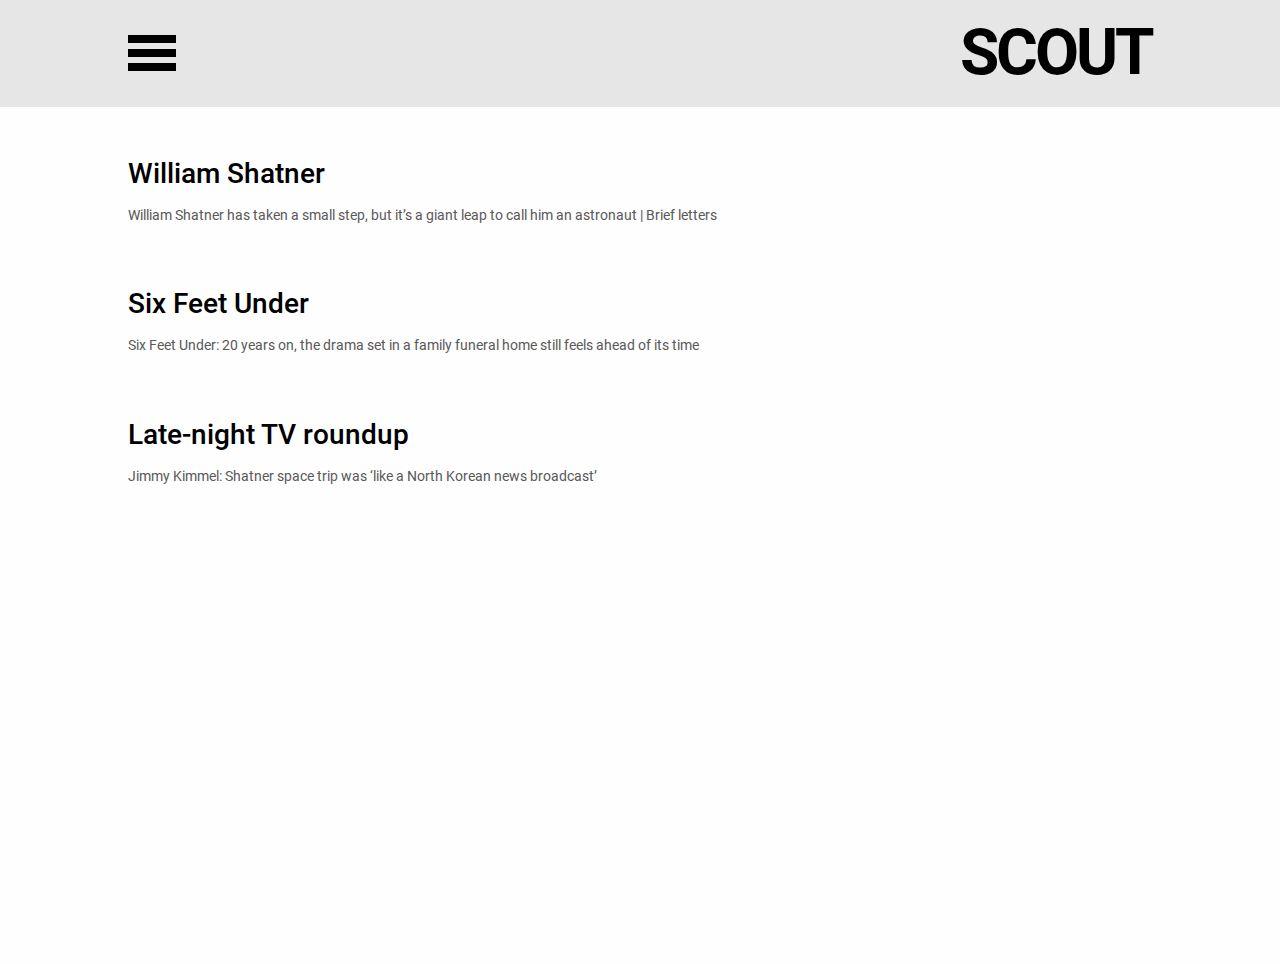
==== index.html @ 060d8a9b "add menu icons" ====
<!DOCTYPE html>
<html lang="en">
<head>
  <meta charset="UTF-8">
  <meta http-equiv="X-UA-Compatible" content="IE=edge">
  <meta name="viewport" content="width=device-width, initial-scale=1.0">
  <title>SCOUT culture blog</title>
  <link rel="stylesheet" href="./app.css">
</head>
<body>
  <!-- <a class="skip-nav" href="#mainContent">Skip to Main Content</a> -->

  <!-- Header -->
  <header class="header">
    <button class="button-icon menu-trigger">
      <span class="screen-reader-only">
        Open the navigation menu
      </span>
      <svg class="button-icon__icon" width="48" height="48" viewBox="0 0 48 48" xmlns="http://www.w3.org/2000/svg" role="presentation"><path d="M48 6H0v8h48V6ZM0 20h48v8H0v-8ZM0 34h48v8H0v-8Z"/></svg>
    </button>
    <h1 class="brand-header">
      <a class="t-brand brand" href="/">SCOUT</a>
    </h1>
    <!-- Menu Nav -->
    <nav class="menu">
      <button class="button-icon menu__close">
        <span class="screen-reader-only">
          Close the navigation menu
        </span>
        <svg class="button-icon__icon" width="48" height="48" viewBox="0 0 48 48" xmlns="http://www.w3.org/2000/svg" role="presentation"><path d="M29.354 23.98 44.677 8.657 39.021 3 23.738 18.282 8.698 3.021 3 8.636 18.081 23.94 3.021 39l5.656 5.657 15.02-15.02 14.781 15 5.698-5.616-14.822-15.04Z"/></svg>
      </button>
      <ul class="menu__items">
        <li class="menu__item">
          <a class="t-link menu__item__link" href="/">Home</a>
        </li>
        <li class="menu__item">
          <a class="t-link menu__item__link" href="/search">Search</a>
        </li>
        <li class="menu__item">
          <a class="t-link menu__item__link" href="/about">About</a>
        </li>
      </ul>
      <div class="share-section">
        <span class="t-body">Share</span>
        <a class="button-icon button-icon--social" href="http://facebook.com">
          <!-- <span class="screen-reader-only">Facebook</span> -->
          FBK
        </a>
        <a class="button-icon button-icon--social" href="http://twitter.com">
          <!-- <span class="screen-reader-only">Twitter</span> -->
          TWT
        </a>
      </div>
    </nav>
    <button class="menu__overlay" aria-hidden="true">
      <span class="screen-reader-only">Close menu</span>
    </button>
  </header>

  <!-- Main Content -->
  <main class="main" id="mainContent">
    <h2 class="t-title lead-title">William Shatner</h2>
    <h3 class="t-body sub-title">William Shatner has taken a small step, but it’s a giant leap to call him an astronaut | Brief letters</h3>
    <h2 class="t-title lead-title">Six Feet Under</h2>
    <h3 class="t-body sub-title">Six Feet Under: 20 years on, the drama set in a family funeral home still feels ahead of its time</h3>
    <h2 class="t-title lead-title">Late-night TV roundup</h2>
    <h3 class="t-body sub-title">Jimmy Kimmel: Shatner space trip was ‘like a North Korean news broadcast’</h3>
  </main>
</body>
</html>
---- app.css ----
/* Typography */
@font-face {
  font-family: 'Roboto';
  font-style: normal;
  font-weight: 400;
  src: url('./assets/fonts/roboto/Roboto-Regular.ttf'),
    url('./assets/fonts/roboto/Roboto-Regular.woff'),
    url('./assets/fonts/roboto/Roboto-Regular.woff2');
}

@font-face {
  font-family: 'Roboto';
  font-style: normal;
  font-weight: 500;
  src: url('./assets/fonts/roboto/Roboto-Medium.ttf'),
    url('./assets/fonts/roboto/Roboto-Medium.woff'),
    url('./assets/fonts/roboto/Roboto-Medium.woff2');
}

@font-face {
  font-family: 'Roboto';
  font-style: normal;
  font-weight: 700;
  src: url('./assets/fonts/roboto/Roboto-Bold.ttf'),
    url('./assets/fonts/roboto/Roboto-Bold.woff'),
    url('./assets/fonts/roboto/Roboto-Bold.woff2');
}

:root {
  /* Colorbook */
  --color-paper-081: #fefefe;
  --color-cement-074: #e6e6e6;
  --color-black: #000;
  --color-charcoal-65: #585858;

  /* Spacing */
  --space-default: 1.6rem;
  --space-double: 3.2rem;
  --space-quad: 6.4rem;
  --space-oct: 12.8rem;

  /* Typography */
  --font-family-sans: 'Roboto', sans-serif;

  /* Font Weights */
  --weight-regular: 400;
  --weight-medium: 500;
  --weight-bold: 700;

  /* Design Elements */

}

/* Reset */
html {
  box-sizing: border-box;
  font-size: 62.5%; /* 1rem = 10px */
}

*, *::before, *::after {
  box-sizing: inherit;
}

html, body {
  height: 100%;
}

body {
  margin: 0;
  font-family: var(--font-family-sans);
  font-size: 1.6rem;
  background-color: var(--color-paper-081);
}

a {
  text-decoration: none;
}

/* Type Specs */
.t-brand {
  font-family: var(--font-family-sans);
  font-size: 6.4rem;
  font-weight: var(--weight-bold);
  line-height: 1;
}

.t-title {
  font-family: var(--font-family-sans);
  font-size: 2.8rem;
  font-weight: var(--weight-medium);
  line-height: 1;
}

.t-link {
  font-family: var(--font-family-sans);
  font-size: 2.2rem;
  font-weight: var(--weight-regular);
  line-height: 1;
}

.t-body {
  font-family: var(--font-family-sans);
  font-size: 1.4rem;
  font-weight: var(--weight-regular);
  line-height: 1.6;
}

/* Screen Reader Only */
.screen-reader-only {
  padding: 0;
  width: 1px;
  height: 1px;
  position: absolute;
  clip: rect(1px, 1px, 1px, 1px);
  clip-path: inset(0px 0px 99.9% 99.9%);
  overflow: hidden;
  border: 0;
}

/* Skip Nav */
.skip-nav {
  
}

/* Buttons */
.button-icon {
  padding: 0;
  min-width: 4.8rem;
  min-height: 4.8rem;
  display: flex;
  align-items: center;
  justify-content: center;
  color: var(--color-black);
  background-color: transparent;
  border: none;
}
.button-icon:hover {
  color: var(--color-charcoal-65);
  cursor: pointer;
}
.button-icon:hover .button-icon__icon {
  fill: var(--color-charcoal-65);
}

.button-icon__icon {
  fill: var(--color-black);
}

/* Header */
.header {
  display: flex;
  position: fixed;
  top: 0;
  right: 0;
  left: 0;
  flex-direction: row;
  align-items: center;
  justify-content: space-between;
  min-height: 1.12rem;
  background-color: var(--color-cement-074);
}
@media (max-width: 600.7px) {
  .header {
    padding-right: var(--space-double);
    padding-left: var(--space-double);
  }
}
@media (min-width: 600.8px) and (max-width: 728.7px) {
  .header {
    padding-right: var(--space-quad);
    padding-left: var(--space-quad);
  }
}
@media (min-width: 728.8px) and (max-width: 860.7px) {
  .header {
    padding-right: calc(var(--space-quad) + var(--space-double));
    padding-left: calc(var(--space-quad) + var(--space-double));
  }
}
@media (min-width: 860.8px) {
  .header {
    padding-right: var(--space-oct);
    padding-left: var(--space-oct);
  }
}

.menu-trigger {

}

/* Brand */
.brand-header {
  letter-spacing: -0.3rem;
}

.brand,
.brand:visited {
  color: var(--color-black);
}

/* Menu */
.menu:not(.menu--is-open) {
  display: none;
}
.menu--is-open {
  padding-top: var(--space-double);
  padding-bottom: var(--space-quad);
  display: block;
  position: fixed;
  z-index: 1;
  width: 100%;
  height: auto;  
  top: 0;
  left: 0;
  background-color: var(--color-paper-081);
  box-shadow: 0 0.4rem 4rem 0 rgba(108, 108, 108, 0.8);
}
@media (max-width: 600.7px) {
  .menu--is-open {
    padding-left: var(--space-double);
  }
}
@media (min-width: 600.8px) and (max-width: 728.7px) {
  .menu--is-open {
    padding-left: var(--space-quad);
  }
}
@media (min-width: 728.8px) and (max-width: 860.7px) {
  .menu--is-open {
    padding-left: calc(var(--space-quad) + var(--space-double));
  }
}
@media (min-width: 860.8px) {
  .menu--is-open {
    padding-left: var(--space-oct);
  }
}

.menu__items {
  margin-top: var(--space-double);
  margin-bottom: var(--space-quad);
  padding: 0;
  list-style: none;
}

.menu__item:not(:last-of-type) {
  margin-bottom: var(--space-double);
}

.menu__item__link,
.menu__item__link:visited {
  color: var(--color-black);
}

.menu__close {

}

.menu__overlay:not(.menu__overlay--is-shown) {
  display: none;
}
.menu__overlay--is-shown {
  padding: 0;
  display: block;
  width: 100%;
  height: 100%;
  position: fixed;
  /* z-index: 2; */
  top: 0;
  right: 0;
  bottom: 0;
  left: 0;
  background-color: var(--color-charcoal-65);
  opacity: 0.6;
  border: none;
}

/* Share Section */
.share-section {
  display: flex;
  flex-direction: row;
  align-items: center;
}

.button-icon--social:first-of-type {
  margin-left: var(--space-double);
}
.button-icon--social:nth-of-type(2) {
  margin-left: var(--space-default);
}

/* Main Content */
.main {
  margin-top: var(--space-quad);
  margin-bottom: var(--space-quad);
  padding-top: var(--space-double);
}
@media (max-width: 600.7px) {
  .main {
    padding-right: var(--space-double);
    padding-left: var(--space-double);
  }
}
@media (min-width: 600.8px) and (max-width: 728.7px){
  .main {
    padding-right: var(--space-quad);
    padding-left: var(--space-quad);
  }
}
@media (min-width: 728.8px) and (max-width: 860.7px) {
  .main {
    padding-right: calc(var(--space-quad) + var(--space-double));
    padding-left: calc(var(--space-quad) + var(--space-double));
  }
}
@media (min-width: 860.8px) {
  .main {
    padding-right: var(--space-oct);
    padding-left: var(--space-oct);
  }
}
/* start desktop styles at min-width 1025 */

.lead-title {
  margin-top: var(--space-quad);
  margin-bottom: var(--space-default);
}

.sub-title {
  margin: 0;
  color: var(--color-charcoal-65);
}
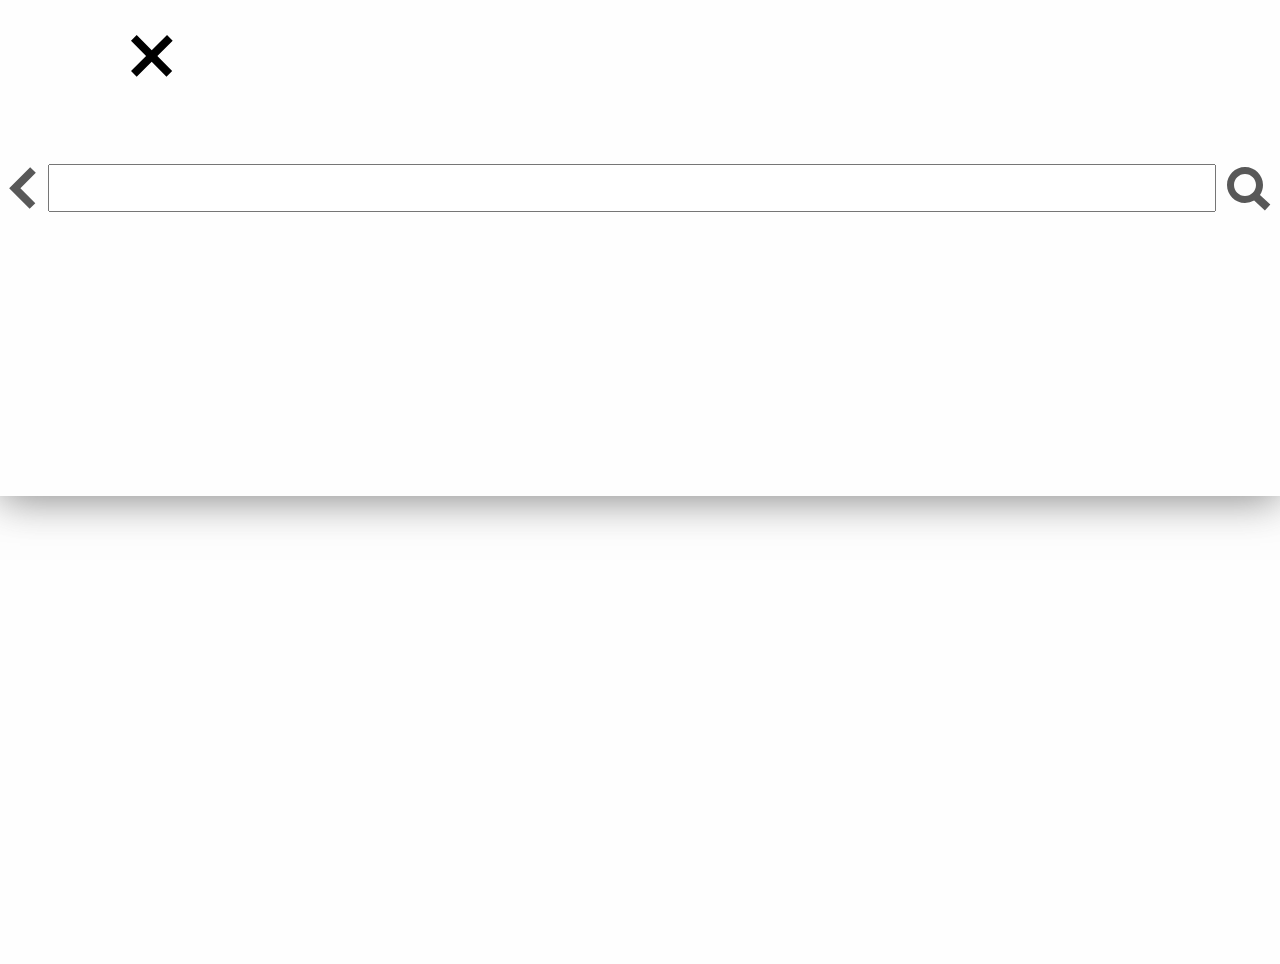
==== commit f504c4e3: "add search form structure and basic styles" ====
--- a/index.html
+++ b/index.html
@@ -12,42 +12,67 @@
 
   <!-- Header -->
   <header class="header">
-    <button class="button-icon menu-trigger">
+    <button class="button">
       <span class="screen-reader-only">
         Open the navigation menu
       </span>
-      <svg class="button-icon__icon" width="48" height="48" viewBox="0 0 48 48" xmlns="http://www.w3.org/2000/svg" role="presentation"><path d="M48 6H0v8h48V6ZM0 20h48v8H0v-8ZM0 34h48v8H0v-8Z"/></svg>
+      <svg class="button__icon" width="48" height="48" viewBox="0 0 48 48" xmlns="http://www.w3.org/2000/svg" role="presentation"><path d="M48 6H0v8h48V6ZM0 20h48v8H0v-8ZM0 34h48v8H0v-8Z"/></svg>
     </button>
     <h1 class="brand-header">
       <a class="t-brand brand" href="/">SCOUT</a>
     </h1>
     <!-- Menu Nav -->
-    <nav class="menu">
-      <button class="button-icon menu__close">
+    <nav class="menu menu--is-open">
+      <button class="button menu__close">
         <span class="screen-reader-only">
           Close the navigation menu
         </span>
-        <svg class="button-icon__icon" width="48" height="48" viewBox="0 0 48 48" xmlns="http://www.w3.org/2000/svg" role="presentation"><path d="M29.354 23.98 44.677 8.657 39.021 3 23.738 18.282 8.698 3.021 3 8.636 18.081 23.94 3.021 39l5.656 5.657 15.02-15.02 14.781 15 5.698-5.616-14.822-15.04Z"/></svg>
+        <svg class="button__icon" width="48" height="48" viewBox="0 0 48 48" xmlns="http://www.w3.org/2000/svg" role="presentation"><path d="M29.354 23.98 44.677 8.657 39.021 3 23.738 18.282 8.698 3.021 3 8.636 18.081 23.94 3.021 39l5.656 5.657 15.02-15.02 14.781 15 5.698-5.616-14.822-15.04Z"/></svg>
       </button>
       <ul class="menu__items">
         <li class="menu__item">
-          <a class="t-link menu__item__link" href="/">Home</a>
+          <a class="t-link menu__item__link button" href="/">Home</a>
         </li>
         <li class="menu__item">
-          <a class="t-link menu__item__link" href="/search">Search</a>
+          <button class="t-link menu__item__button button">
+            <span class="screen-reader-only">Open the </span>
+            Search
+            <span class="screen-reader-only"> panel</span>
+          </button>
+          <!-- Search Panel -->
+          <div class="menu__item__search menu__item__search--is-open">
+            <form class="search" action="">
+              <label class="screen-reader-only" for="globalSearch">
+                Search the Scout website
+              </label>
+              <input class="t-body search__input" type="search" id="globalSearch">
+              <button class="button search__submit" type="submit">
+                <span class="screen-reader-only">
+                  Search
+                </span>
+                <svg class="button__icon" width="48" height="48" viewBox="0 0 48 48" xmlns="http://www.w3.org/2000/svg" role="presentation"><path fill-rule="evenodd" clip-rule="evenodd" d="M30.143 36.508A17.917 17.917 0 0 1 21 39c-9.941 0-18-8.059-18-18S11.059 3 21 3s18 8.059 18 18c0 3.7-1.116 7.139-3.03 9.998l10.343 9.5L40.9 46.39l-10.758-9.882ZM32 21c0 6.075-4.925 11-11 11s-11-4.925-11-11 4.925-11 11-11 11 4.925 11 11Z"/></svg>
+              </button>
+              <button class="button search__close" type="button">
+                <span class="screen-reader-only">
+                  Go back to the menu
+                </span>
+                <svg class="button__icon" width="48" height="48" viewBox="0 0 48 48" xmlns="http://www.w3.org/2000/svg" role="presentation"><path d="M20.404 24.253 35.828 8.828l-5.656-5.656-21 21 .077.076-.079.079 20.478 20.5 5.66-5.654-14.904-14.92Z"/></svg>
+              </button>
+            </form>
+          </div>
         </li>
         <li class="menu__item">
-          <a class="t-link menu__item__link" href="/about">About</a>
+          <a class="t-link menu__item__link button" href="/about">About</a>
         </li>
       </ul>
       <div class="share-section">
-        <span class="t-body">Share</span>
-        <a class="button-icon button-icon--social" href="http://facebook.com">
-          <!-- <span class="screen-reader-only">Facebook</span> -->
+        <span class="t-body-large share-section__cta">Share</span>
+        <a class="button button--social" href="http://facebook.com">
+          <span class="screen-reader-only"> on Facebook</span>
           FBK
         </a>
-        <a class="button-icon button-icon--social" href="http://twitter.com">
-          <!-- <span class="screen-reader-only">Twitter</span> -->
+        <a class="button button--social" href="http://twitter.com">
+          <span class="screen-reader-only"> on Twitter</span>
           TWT
         </a>
       </div>
--- a/app.css
+++ b/app.css
@@ -31,7 +31,9 @@
   --color-paper-081: #fefefe;
   --color-cement-074: #e6e6e6;
   --color-black: #000;
+  --color-charcoal-89: #8e8e8e;
   --color-charcoal-65: #585858;
+  --color-charcoal-44: #4c4c4c;
 
   /* Spacing */
   --space-default: 1.6rem;
@@ -93,7 +95,7 @@
 
 .t-link {
   font-family: var(--font-family-sans);
-  font-size: 2.2rem;
+  font-size: 2.8rem;
   font-weight: var(--weight-regular);
   line-height: 1;
 }
@@ -101,6 +103,13 @@
 .t-body {
   font-family: var(--font-family-sans);
   font-size: 1.4rem;
+  font-weight: var(--weight-regular);
+  line-height: 1.6;
+}
+
+.t-body-large {
+  font-family: var(--font-family-sans);
+  font-size: 1.8rem;
   font-weight: var(--weight-regular);
   line-height: 1.6;
 }
@@ -123,7 +132,7 @@
 }
 
 /* Buttons */
-.button-icon {
+.button {
   padding: 0;
   min-width: 4.8rem;
   min-height: 4.8rem;
@@ -134,15 +143,15 @@
   background-color: transparent;
   border: none;
 }
-.button-icon:hover {
+.button:hover {
   color: var(--color-charcoal-65);
   cursor: pointer;
 }
-.button-icon:hover .button-icon__icon {
+.button:hover .button__icon {
   fill: var(--color-charcoal-65);
 }
 
-.button-icon__icon {
+.button__icon {
   fill: var(--color-black);
 }
 
@@ -184,10 +193,6 @@
   }
 }
 
-.menu-trigger {
-
-}
-
 /* Brand */
 .brand-header {
   letter-spacing: -0.3rem;
@@ -237,6 +242,9 @@
 }
 
 .menu__items {
+  display: flex;
+  flex-direction: column;
+  align-items: flex-start;
   margin-top: var(--space-double);
   margin-bottom: var(--space-quad);
   padding: 0;
@@ -251,9 +259,13 @@
 .menu__item__link:visited {
   color: var(--color-black);
 }
-
-.menu__close {
-
+.menu__item__link:hover {
+  color: var(--color-charcoal-65);
+}
+
+.menu__close,
+.menu__item__button {
+  cursor: pointer;
 }
 
 .menu__overlay:not(.menu__overlay--is-shown) {
@@ -265,7 +277,6 @@
   width: 100%;
   height: 100%;
   position: fixed;
-  /* z-index: 2; */
   top: 0;
   right: 0;
   bottom: 0;
@@ -275,6 +286,51 @@
   border: none;
 }
 
+/* Search */
+.menu__item__search:not(.menu__item__search--is-open) {
+  display: none;
+}
+.menu__item__search--is-open {
+  display: block;
+  width: 100%;
+  height: 38rem;
+  position: fixed;
+  top: 10rem;
+  left: 0;
+  background-color: var(--color-paper-081);
+}
+
+.search {
+  margin-top: var(--space-quad);
+  display: grid;
+  grid-template-columns: 4.8rem 1fr 6.4rem;
+  grid-template-areas: "close input submit";
+}
+
+.search__input {
+  grid-area: input;
+}
+
+.search__submit {
+  grid-area: submit;
+}
+.search__submit .button__icon {
+  fill: var(--color-charcoal-65);
+}
+.search__submit .button__icon:hover {
+  fill: var(--color-charcoal-89);
+}
+
+.search__close {
+  grid-area: close;
+}
+.search__close .button__icon {
+  fill: var(--color-charcoal-65);
+}
+.search__close .button__icon:hover {
+  fill: var(--color-charcoal-89);
+}
+
 /* Share Section */
 .share-section {
   display: flex;
@@ -282,10 +338,14 @@
   align-items: center;
 }
 
-.button-icon--social:first-of-type {
+.share-section__cta {
+  color: var(--color-charcoal-65);
+}
+
+.button--social:first-of-type {
   margin-left: var(--space-double);
 }
-.button-icon--social:nth-of-type(2) {
+.button--social:nth-of-type(2) {
   margin-left: var(--space-default);
 }
 
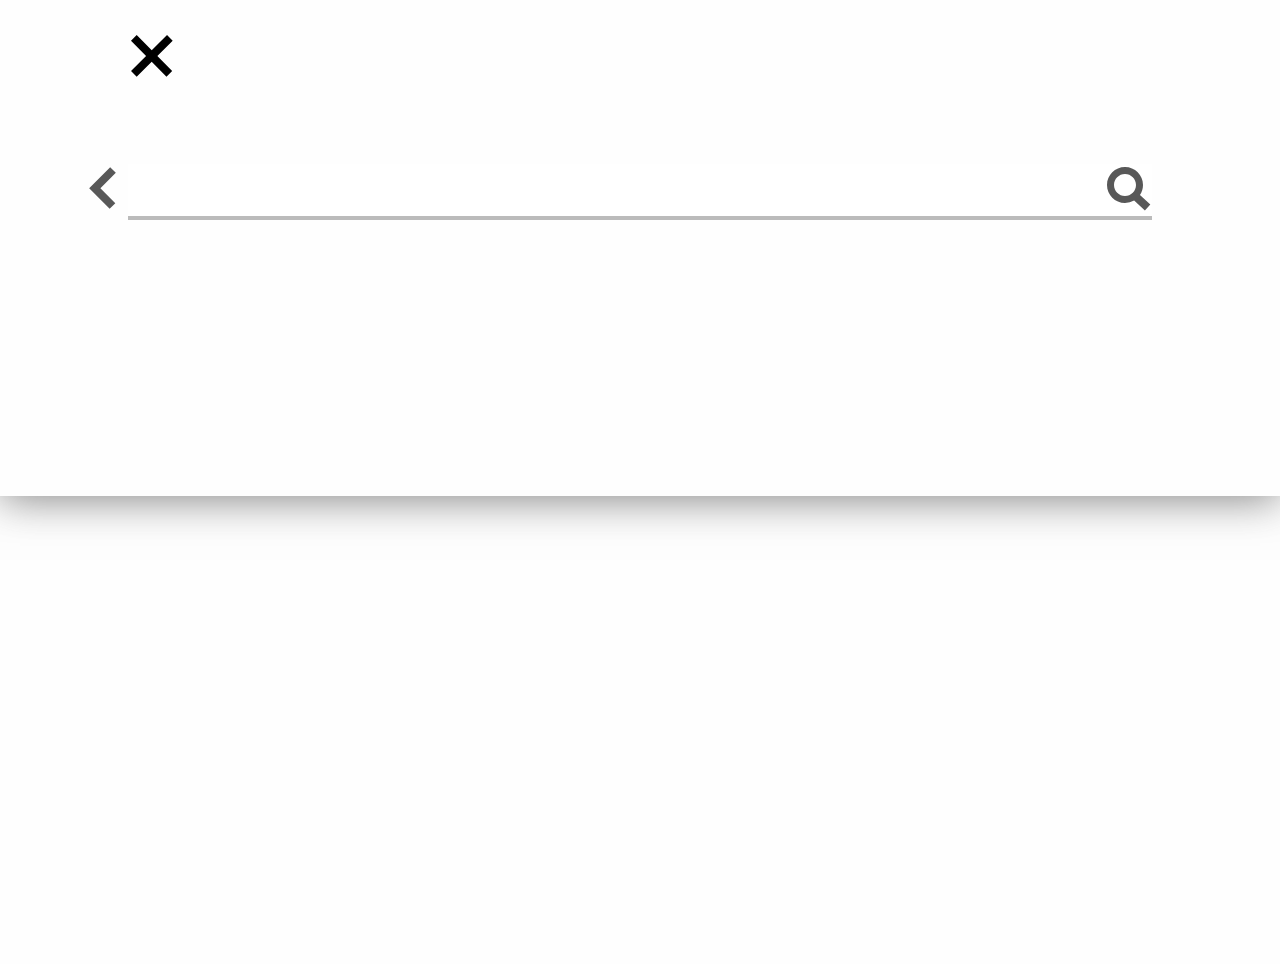
==== commit 23c8eb63: "add mobile search styles" ====
--- a/index.html
+++ b/index.html
@@ -78,7 +78,7 @@
       </div>
     </nav>
     <button class="menu__overlay" aria-hidden="true">
-      <span class="screen-reader-only">Close menu</span>
+      <span class="screen-reader-only">Close the menu</span>
     </button>
   </header>
 
--- a/app.css
+++ b/app.css
@@ -31,11 +31,12 @@
   --color-paper-081: #fefefe;
   --color-cement-074: #e6e6e6;
   --color-black: #000;
-  --color-charcoal-89: #8e8e8e;
+  --color-charcoal-89: #bbb;
   --color-charcoal-65: #585858;
   --color-charcoal-44: #4c4c4c;
 
   /* Spacing */
+  --space-half: 0.8rem;
   --space-default: 1.6rem;
   --space-double: 3.2rem;
   --space-quad: 6.4rem;
@@ -50,7 +51,7 @@
   --weight-bold: 700;
 
   /* Design Elements */
-
+  --transition: 100ms ease-in-out;
 }
 
 /* Reset */
@@ -142,6 +143,8 @@
   color: var(--color-black);
   background-color: transparent;
   border: none;
+  outline: 0.4rem solid transparent;
+  outline-offset: -0.2rem;
 }
 .button:hover {
   color: var(--color-charcoal-65);
@@ -149,6 +152,9 @@
 }
 .button:hover .button__icon {
   fill: var(--color-charcoal-65);
+}
+.button:focus {
+  outline-color: var(--color-charcoal-44);
 }
 
 .button__icon {
@@ -303,32 +309,83 @@
 .search {
   margin-top: var(--space-quad);
   display: grid;
-  grid-template-columns: 4.8rem 1fr 6.4rem;
-  grid-template-areas: "close input submit";
+  grid-template-rows: auto;
+  grid-template-columns: 4.8rem  1fr 4.8rem;
+}
+@media (max-width: 344.8px) {
+  .search {
+    margin-right: var(--space-default);
+  }
+}
+@media (min-width: 344.9px) and (max-width: 600.7px) {
+  .search {
+    margin-right: var(--space-double);
+  }
+}
+@media (max-width: 600.7px) {
+  .search {
+    margin-left: 0.4rem;
+  }
+}
+@media (min-width: 600.8px) and (max-width: 728.7px) {
+  .search {
+    margin-right: var(--space-quad);
+    margin-left: var(--space-double);
+  }
+}
+@media (min-width: 728.8px) and (max-width: 860.7px) {
+  .search {
+    margin-right: calc(var(--space-quad) + var(--space-double));
+    margin-left: var(--space-quad);
+  }
+}
+@media (min-width: 860.8px) {
+  .search {
+    margin-right: var(--space-oct);
+    margin-left: calc(var(--space-quad) + var(--space-default));
+  }
 }
 
 .search__input {
-  grid-area: input;
+  padding-right: calc(var(--space-quad) - var(--space-half));
+  padding-left: var(--space-half);
+  grid-row: 1 / 2;
+  grid-column: 2 / -1;
+  border: none;
+  border-bottom: 0.4rem solid var(--color-charcoal-89);
+  transition: var(--transition) border-bottom-color;
+}
+.search__input:focus {
+  outline: none;
+  border-bottom-color: var(--color-black);
+  border-width: 0.6rem;
+  transform: translateY(0.1rem);
 }
 
 .search__submit {
-  grid-area: submit;
+  margin-bottom: var(--space-half);
+  grid-row: 1 / 2;
+  grid-column: 3 / -1;
+  z-index: 1;
 }
 .search__submit .button__icon {
   fill: var(--color-charcoal-65);
 }
 .search__submit .button__icon:hover {
-  fill: var(--color-charcoal-89);
+  fill: var(--color-black);
 }
 
 .search__close {
-  grid-area: close;
-}
+  margin-bottom: var(--space-half);
+  grid-column-start: 1;
+  grid-column-end: 2;
+}
+
 .search__close .button__icon {
   fill: var(--color-charcoal-65);
 }
 .search__close .button__icon:hover {
-  fill: var(--color-charcoal-89);
+  fill: var(--color-black);
 }
 
 /* Share Section */
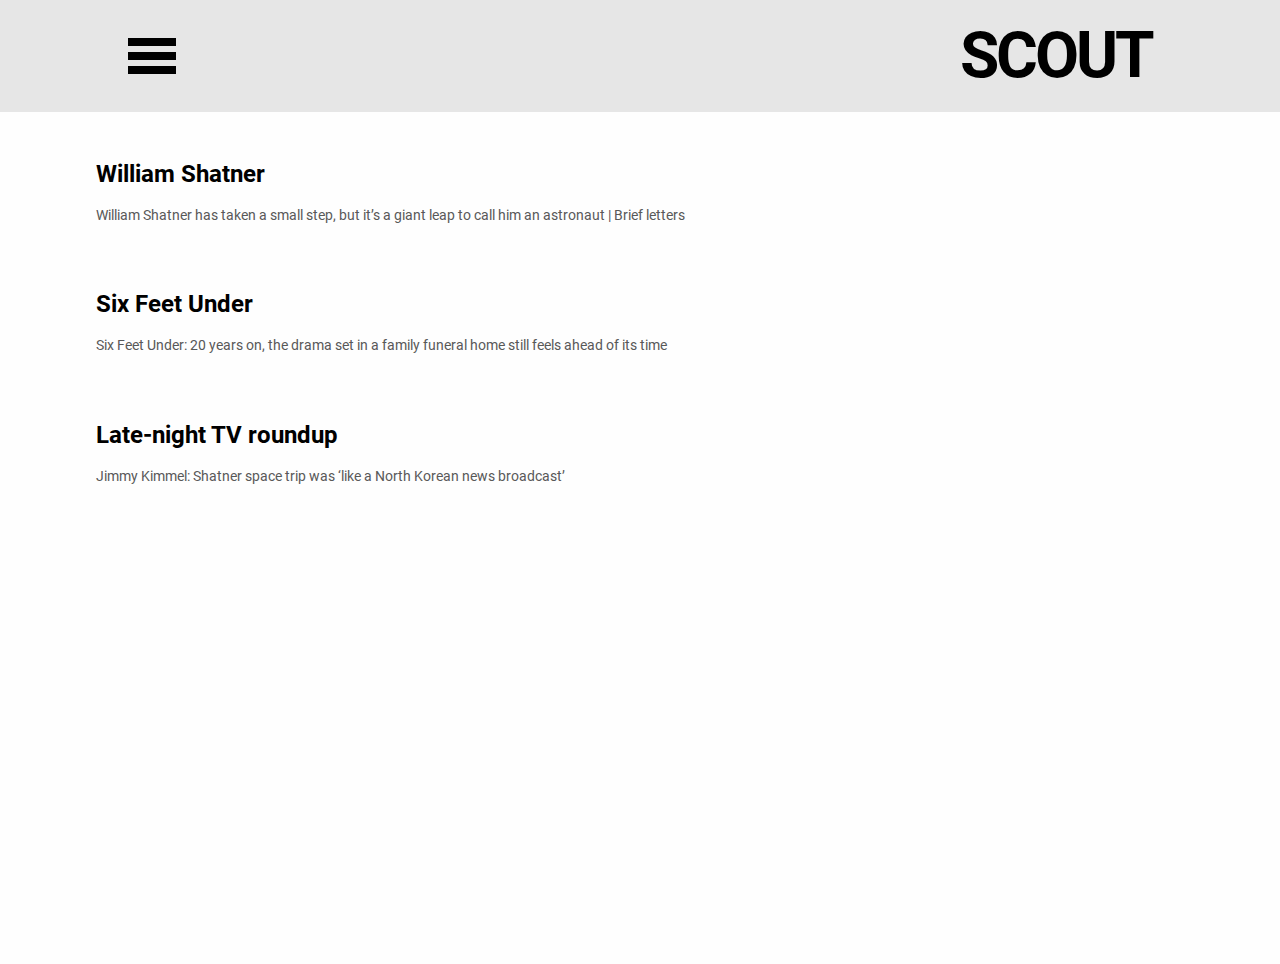
==== commit f09f07c2: "add article structure and mobile article styles" ====
--- a/index.html
+++ b/index.html
@@ -18,11 +18,10 @@
       </span>
       <svg class="button__icon" width="48" height="48" viewBox="0 0 48 48" xmlns="http://www.w3.org/2000/svg" role="presentation"><path d="M48 6H0v8h48V6ZM0 20h48v8H0v-8ZM0 34h48v8H0v-8Z"/></svg>
     </button>
-    <h1 class="brand-header">
-      <a class="t-brand brand" href="/">SCOUT</a>
-    </h1>
+    <a class="t-brand brand" href="/">SCOUT</a>
+    <h1 class="screen-reader-only">A list of new headlines</h1>
     <!-- Menu Nav -->
-    <nav class="menu menu--is-open">
+    <nav class="menu">
       <button class="button menu__close">
         <span class="screen-reader-only">
           Close the navigation menu
@@ -40,12 +39,12 @@
             <span class="screen-reader-only"> panel</span>
           </button>
           <!-- Search Panel -->
-          <div class="menu__item__search menu__item__search--is-open">
+          <div class="menu__item__search">
             <form class="search" action="">
               <label class="screen-reader-only" for="globalSearch">
                 Search the Scout website
               </label>
-              <input class="t-body search__input" type="search" id="globalSearch">
+              <input class="t-body-large search__input" type="search" id="globalSearch">
               <button class="button search__submit" type="submit">
                 <span class="screen-reader-only">
                   Search
@@ -84,11 +83,11 @@
 
   <!-- Main Content -->
   <main class="main" id="mainContent">
-    <h2 class="t-title lead-title">William Shatner</h2>
+    <h2 class="t-title-large lead-title">William Shatner</h2>
     <h3 class="t-body sub-title">William Shatner has taken a small step, but it’s a giant leap to call him an astronaut | Brief letters</h3>
-    <h2 class="t-title lead-title">Six Feet Under</h2>
+    <h2 class="t-title-large lead-title">Six Feet Under</h2>
     <h3 class="t-body sub-title">Six Feet Under: 20 years on, the drama set in a family funeral home still feels ahead of its time</h3>
-    <h2 class="t-title lead-title">Late-night TV roundup</h2>
+    <h2 class="t-title-large lead-title">Late-night TV roundup</h2>
     <h3 class="t-body sub-title">Jimmy Kimmel: Shatner space trip was ‘like a North Korean news broadcast’</h3>
   </main>
 </body>
--- a/app.css
+++ b/app.css
@@ -85,13 +85,34 @@
   font-size: 6.4rem;
   font-weight: var(--weight-bold);
   line-height: 1;
+  letter-spacing: -0.3rem;
 }
 
 .t-title {
   font-family: var(--font-family-sans);
-  font-size: 2.8rem;
   font-weight: var(--weight-medium);
-  line-height: 1;
+  line-height: 1.1;
+  letter-spacing: -0.15rem;
+}
+@media (max-width: 378.3px) {
+  .t-title {
+    font-size: 3.2rem;
+  }
+}
+@media (min-width: 378.4px) and (max-width: 458.4px) {
+  .t-title {
+    font-size: 3.6rem;
+  }
+}
+@media (min-width: 458.5px) and (max-width: 628.8px) {
+  .t-title {
+    font-size: 4.2rem;
+  }
+}
+@media (min-width: 628.9px) {
+  .t-title {
+    font-size: 4.6rem;
+  }
 }
 
 .t-link {
@@ -174,25 +195,25 @@
   min-height: 1.12rem;
   background-color: var(--color-cement-074);
 }
-@media (max-width: 600.7px) {
+@media (max-width: 580.8px) {
   .header {
     padding-right: var(--space-double);
     padding-left: var(--space-double);
   }
 }
-@media (min-width: 600.8px) and (max-width: 728.7px) {
+@media (min-width: 580.9px) and (max-width: 704.8px) {
   .header {
     padding-right: var(--space-quad);
     padding-left: var(--space-quad);
   }
 }
-@media (min-width: 728.8px) and (max-width: 860.7px) {
+@media (min-width: 704.9px) and (max-width: 900.7px) {
   .header {
     padding-right: calc(var(--space-quad) + var(--space-double));
     padding-left: calc(var(--space-quad) + var(--space-double));
   }
 }
-@media (min-width: 860.8px) {
+@media (min-width: 900.8px) {
   .header {
     padding-right: var(--space-oct);
     padding-left: var(--space-oct);
@@ -200,8 +221,9 @@
 }
 
 /* Brand */
-.brand-header {
-  letter-spacing: -0.3rem;
+.brand {
+  margin-top: calc(var(--space-default) + var(--space-half));
+  margin-bottom: calc(var(--space-default) + var(--space-half));
 }
 
 .brand,
@@ -307,10 +329,10 @@
 }
 
 .search {
-  margin-top: var(--space-quad);
+  margin-top: calc(var(--space-quad) + var(--space-default));
   display: grid;
   grid-template-rows: auto;
-  grid-template-columns: 4.8rem  1fr 4.8rem;
+  grid-template-columns: 4.8rem 1fr 4.8rem;
 }
 @media (max-width: 344.8px) {
   .search {
@@ -347,10 +369,11 @@
 }
 
 .search__input {
-  padding-right: calc(var(--space-quad) - var(--space-half));
+  padding-right: var(--space-quad);
   padding-left: var(--space-half);
   grid-row: 1 / 2;
   grid-column: 2 / -1;
+  min-width: 0;
   border: none;
   border-bottom: 0.4rem solid var(--color-charcoal-89);
   transition: var(--transition) border-bottom-color;
@@ -412,32 +435,27 @@
   margin-bottom: var(--space-quad);
   padding-top: var(--space-double);
 }
-@media (max-width: 600.7px) {
+@media (max-width: 580.8px) {
   .main {
     padding-right: var(--space-double);
     padding-left: var(--space-double);
   }
 }
-@media (min-width: 600.8px) and (max-width: 728.7px){
+@media (min-width: 580.9px) and (max-width: 704.8px){
   .main {
     padding-right: var(--space-quad);
     padding-left: var(--space-quad);
   }
 }
-@media (min-width: 728.8px) and (max-width: 860.7px) {
+@media (min-width: 704.9px) {
   .main {
     padding-right: calc(var(--space-quad) + var(--space-double));
     padding-left: calc(var(--space-quad) + var(--space-double));
   }
 }
-@media (min-width: 860.8px) {
-  .main {
-    padding-right: var(--space-oct);
-    padding-left: var(--space-oct);
-  }
-}
-/* start desktop styles at min-width 1025 */
-
+/* start desktop styles at min-width 988 */
+
+/* Home Page */
 .lead-title {
   margin-top: var(--space-quad);
   margin-bottom: var(--space-default);
@@ -446,4 +464,127 @@
 .sub-title {
   margin: 0;
   color: var(--color-charcoal-65);
+}
+
+/* Articles Page */
+
+/* Article Title */
+.article__title {
+  margin-top: var(--space-quad);
+}
+@media (max-width: 360.8px) {
+  .article__title {
+    padding-right: 0;
+    padding-left: 0;
+  }
+}
+@media (min-width: 360.9px) and (max-width: 434.4px) {
+  .article__title {
+    padding-right: var(--space-half);
+    padding-left: var(--space-half);
+  }
+}
+@media (max-width: 378.3px) {
+  .article__title {
+    margin-bottom: calc(var(--space-double) + var(--space-default));
+  }
+}
+@media (min-width: 378.4px) and (max-width: 771.2px){
+  .article__title {
+    margin-bottom: var(--space-quad);
+  }
+}
+@media (min-width: 434.5px) and (max-width: 523.2px) {
+  .article__title {
+    padding-right: var(--space-default);
+    padding-left: var(--space-default);
+  }
+}
+@media (min-width: 523.3px) and (max-width: 648.7px) {
+  .article__title {
+    padding-right: var(--space-double);
+    padding-left: var(--space-double);
+  }
+}
+@media (min-width: 648.8px) and (max-width: 882.3px) {
+  .article__title {
+    padding-right: calc(var(--space-double) + var(--space-default));
+    padding-left: calc(var(--space-double) + var(--space-default));
+  }
+}
+@media (min-width: 771.3px) {
+  .article__title {
+    margin-top: calc(var(--space-quad) + var(--space-double));
+    margin-bottom: calc(var(--space-quad) + var(--space-double));
+  }
+}
+@media (min-width: 882.4px) {
+  .article__title {
+    padding-right: calc(var(--space-quad) + var(--space-double));
+    padding-left: calc(var(--space-quad) + var(--space-double));
+  }
+}
+
+/* Article Content */
+.article__content {
+  margin-top: var(--space-default);
+  margin-bottom: var(--space-default);
+  color: var(--color-charcoal-44);
+}
+@media (max-width: 360.8px) {
+  .article__content {
+    padding-right: 0;
+    padding-left: 0;
+  }
+}
+@media (min-width: 360.9px) and (max-width: 434.4px) {
+  .article__content {
+    padding-right: var(--space-half);
+    padding-left: var(--space-half);
+  }
+}
+@media (min-width: 434.5px) and (max-width: 523.2px) {
+  .article__content {
+    padding-right: var(--space-default);
+    padding-left: var(--space-default);
+  }
+}
+@media (min-width: 523.3px) and (max-width: 648.7px) {
+  .article__content {
+    padding-right: var(--space-double);
+    padding-left: var(--space-double);
+  }
+}
+@media (min-width: 648.8px) and (max-width: 882.3px) {
+  .article__content {
+    padding-right: calc(var(--space-double) + var(--space-default));
+    padding-left: calc(var(--space-double) + var(--space-default));
+  }
+}
+@media (min-width: 882.4px) {
+  .article__content {
+    padding-right: calc(var(--space-quad) + var(--space-double));
+    padding-left: calc(var(--space-quad) + var(--space-double));
+  }
+}
+.article__content:first-of-type::before {
+  content: '';
+  width: 4.8rem;
+  height: 0.4rem;
+  display: block;
+  background-color: var(--color-charcoal-89);
+}
+@media (max-width: 771.2px) {
+  .article__content:first-of-type::before {
+    margin-bottom: var(--space-default);
+  }
+}
+@media (min-width: 771.3px) {
+  .article__content:first-of-type::before {
+    margin-bottom: var(--space-double);
+  }
+}
+.article__content:last-of-type {
+  margin-bottom: 0;
+  padding-bottom: var(--space-double);
 }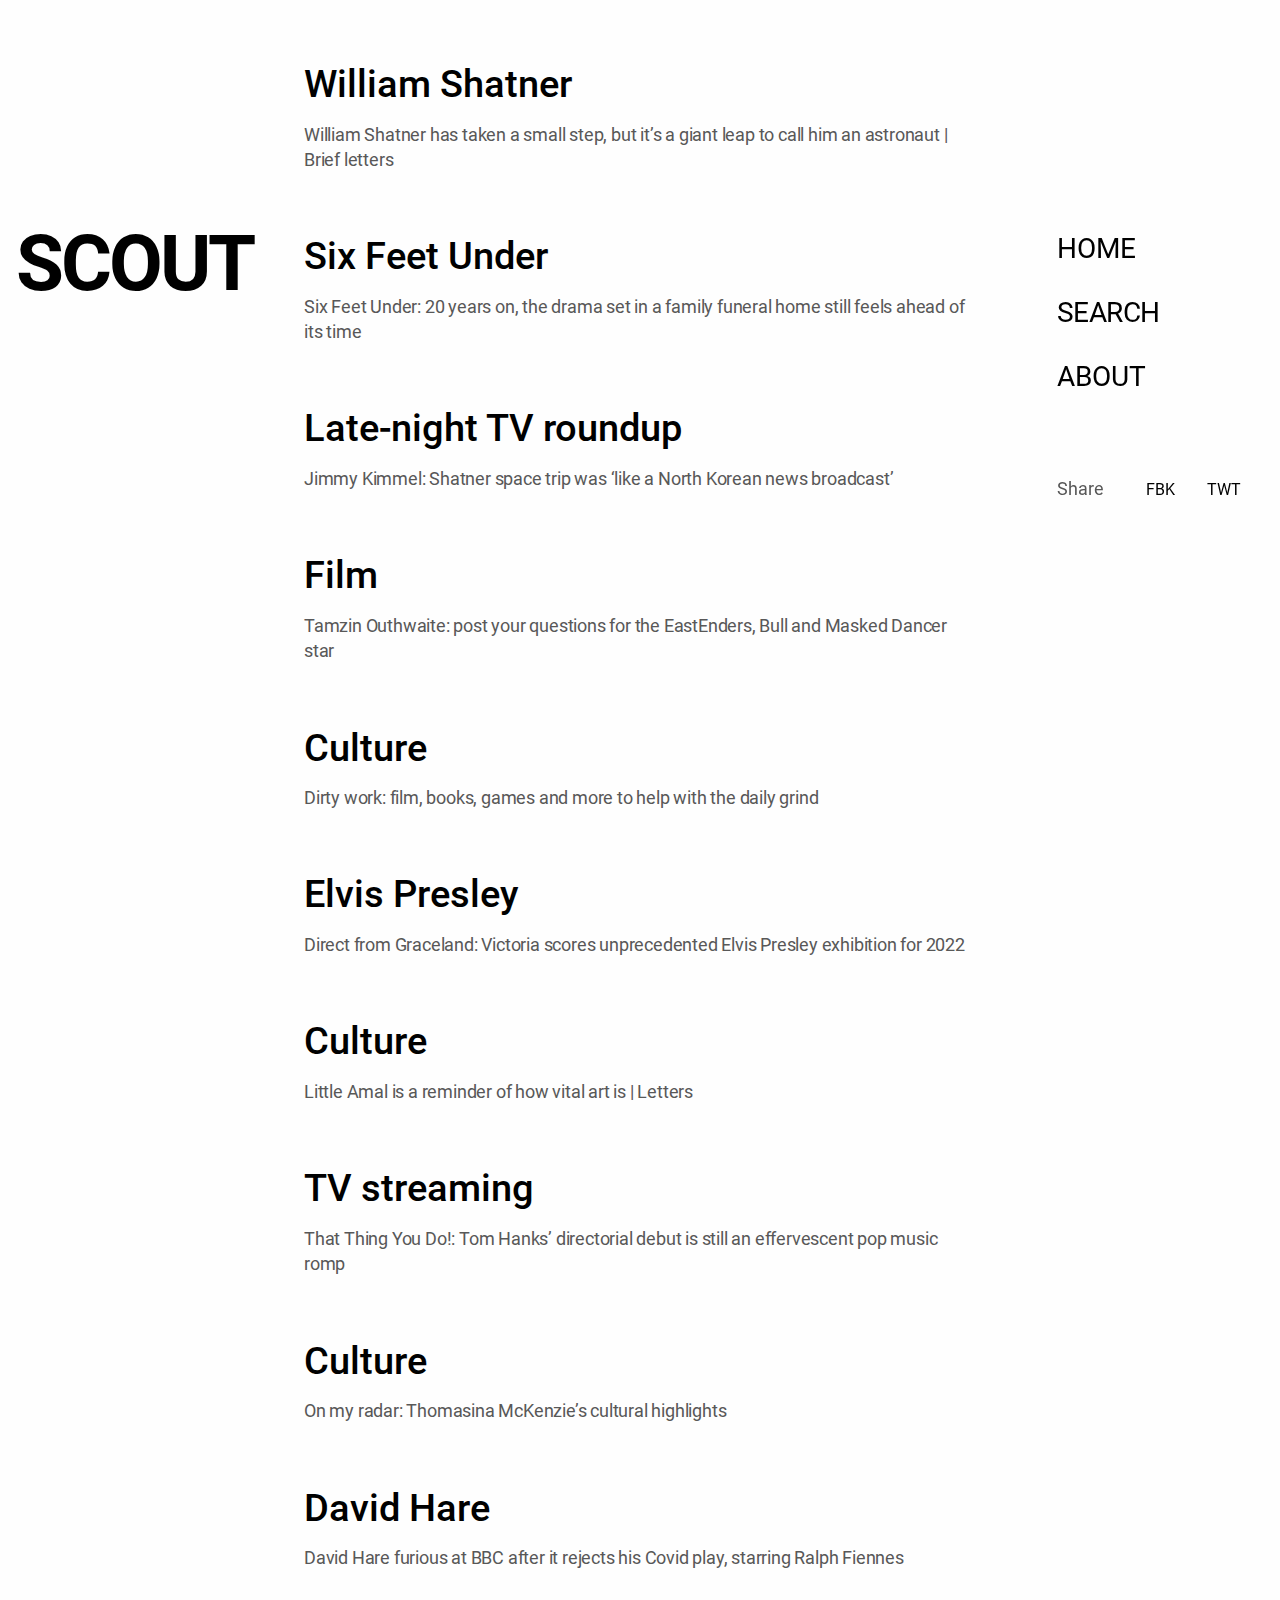
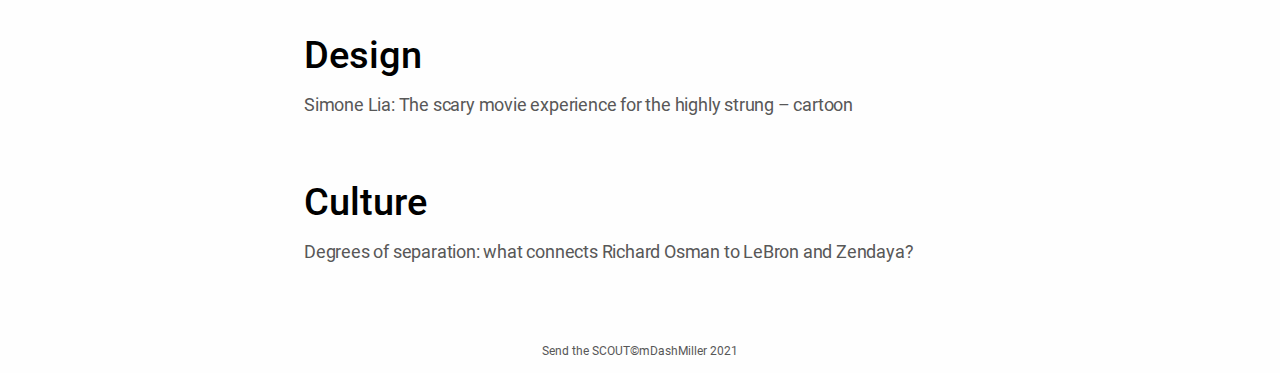
==== commit 95743a6e: "add small desktop styles for /home" ====
--- a/index.html
+++ b/index.html
@@ -8,87 +8,166 @@
   <link rel="stylesheet" href="./app.css">
 </head>
 <body>
-  <!-- <a class="skip-nav" href="#mainContent">Skip to Main Content</a> -->
+  <div class="content">
+    <!-- <a class="skip-nav" href="#mainContent">Skip to Main Content</a> -->
+    <!-- Mobile Header -->
+    <header class="mobile-header">
+      <a class="t-brand mobile-brand" href="/">SCOUT</a>
+      <button class="button">
+        <span class="screen-reader-only">
+          Open the navigation menu
+        </span>
+        <svg class="button__icon" width="48" height="48" viewBox="0 0 48 48" xmlns="http://www.w3.org/2000/svg" role="presentation"><path d="M48 6H0v8h48V6ZM0 20h48v8H0v-8ZM0 34h48v8H0v-8Z"/></svg>
+      </button>
+      <!-- Mobile Nav -->
+      <nav class="mobile-menu">
+        <button class="button mobile-menu__close">
+          <span class="screen-reader-only">
+            Close the navigation menu
+          </span>
+          <svg class="button__icon" width="48" height="48" viewBox="0 0 48 48" xmlns="http://www.w3.org/2000/svg" role="presentation"><path d="M29.354 23.98 44.677 8.657 39.021 3 23.738 18.282 8.698 3.021 3 8.636 18.081 23.94 3.021 39l5.656 5.657 15.02-15.02 14.781 15 5.698-5.616-14.822-15.04Z"/></svg>
+        </button>
+        <ul class="mobile-menu__items">
+          <li class="mobile-menu__item">
+            <a class="t-link mobile-menu__item__link button" href="/">Home</a>
+          </li>
+          <li class="mobile-menu__item">
+            <button class="t-link mobile-menu__item__button button">
+              <span class="screen-reader-only">Open the </span>
+              Search
+              <span class="screen-reader-only"> panel</span>
+            </button>
+            <!-- Search Panel -->
+            <div class="mobile-menu__item__search">
+              <form class="search" action="">
+                <label class="screen-reader-only" for="globalSearch">
+                  Search the Scout website
+                </label>
+                <input class="t-body-large search__input" type="search" id="globalSearch">
+                <button class="button search__submit" type="submit">
+                  <span class="screen-reader-only">
+                    Search
+                  </span>
+                  <svg class="button__icon" width="48" height="48" viewBox="0 0 48 48" xmlns="http://www.w3.org/2000/svg" role="presentation"><path fill-rule="evenodd" clip-rule="evenodd" d="M30.143 36.508A17.917 17.917 0 0 1 21 39c-9.941 0-18-8.059-18-18S11.059 3 21 3s18 8.059 18 18c0 3.7-1.116 7.139-3.03 9.998l10.343 9.5L40.9 46.39l-10.758-9.882ZM32 21c0 6.075-4.925 11-11 11s-11-4.925-11-11 4.925-11 11-11 11 4.925 11 11Z"/></svg>
+                </button>
+                <button class="button search__close" type="button">
+                  <span class="screen-reader-only">
+                    Go back to the menu
+                  </span>
+                  <svg class="button__icon" width="48" height="48" viewBox="0 0 48 48" xmlns="http://www.w3.org/2000/svg" role="presentation"><path d="M20.404 24.253 35.828 8.828l-5.656-5.656-21 21 .077.076-.079.079 20.478 20.5 5.66-5.654-14.904-14.92Z"/></svg>
+                </button>
+              </form>
+            </div>
+          </li>
+          <li class="mobile-menu__item">
+            <a class="t-link mobile-menu__item__link button" href="/about">About</a>
+          </li>
+        </ul>
+        <div class="mobile-share-section">
+          <span class="t-body-large share-section__cta">Share</span>
+          <a class="button button--social" href="http://facebook.com">
+            <span class="screen-reader-only"> on Facebook</span>
+            FBK
+          </a>
+          <a class="button button--social" href="http://twitter.com">
+            <span class="screen-reader-only"> on Twitter</span>
+            TWT
+          </a>
+        </div>
+      </nav>
+      <button class="mobile-menu__overlay" aria-hidden="true">
+        <span class="screen-reader-only">Close the menu</span>
+      </button>
+    </header>
+    <!-- Desktop Header -->
+    <header class="desktop-header desktop-header--is-shown">
+      <a class="t-brand desktop-brand" href="/">SCOUT</a>
+      <!-- Desktop Nav -->
+      <nav class="desktop-menu">
+        <ul class="desktop-menu__items">
+          <li class="desktop-menu__item">
+            <a class="t-link desktop-menu__item__link button" href="/">HOME</a>
+          </li>
+          <li class="desktop-menu__item">
+            <button class="t-link desktop-menu__item__button button">
+              <span class="screen-reader-only">Open the </span>
+              SEARCH
+              <span class="screen-reader-only"> panel</span>
+            </button>
+            <!-- Search Panel -->
+            <div class="desktop-menu__item__search">
+              <form class="search" action="">
+                <label class="screen-reader-only" for="globalSearch">
+                  Search the Scout website
+                </label>
+                <input class="t-body-large search__input" type="search" id="globalSearch">
+                <button class="button search__submit" type="submit">
+                  <span class="screen-reader-only">
+                    Search
+                  </span>
+                  <svg class="button__icon" width="48" height="48" viewBox="0 0 48 48" xmlns="http://www.w3.org/2000/svg" role="presentation"><path fill-rule="evenodd" clip-rule="evenodd" d="M30.143 36.508A17.917 17.917 0 0 1 21 39c-9.941 0-18-8.059-18-18S11.059 3 21 3s18 8.059 18 18c0 3.7-1.116 7.139-3.03 9.998l10.343 9.5L40.9 46.39l-10.758-9.882ZM32 21c0 6.075-4.925 11-11 11s-11-4.925-11-11 4.925-11 11-11 11 4.925 11 11Z"/></svg>
+                </button>
+                <button class="button search__close" type="button">
+                  <span class="screen-reader-only">
+                    Go back to the menu
+                  </span>
+                  <svg class="button__icon" width="48" height="48" viewBox="0 0 48 48" xmlns="http://www.w3.org/2000/svg" role="presentation"><path d="M20.404 24.253 35.828 8.828l-5.656-5.656-21 21 .077.076-.079.079 20.478 20.5 5.66-5.654-14.904-14.92Z"/></svg>
+                </button>
+              </form>
+            </div>
+          </li>
+          <li class="desktop-menu__item">
+            <a class="t-link desktop-menu__item__link button" href="/about">ABOUT</a>
+          </li>
+        </ul>
+        <div class="desktop-share-section">
+          <span class="t-body-large share-section__cta">Share</span>
+          <a class="button button--social" href="http://facebook.com">
+            <span class="screen-reader-only"> on Facebook</span>
+            FBK
+          </a>
+          <a class="button button--social" href="http://twitter.com">
+            <span class="screen-reader-only"> on Twitter</span>
+            TWT
+          </a>
+        </div>
+      </nav>
+    </header>
 
-  <!-- Header -->
-  <header class="header">
-    <button class="button">
-      <span class="screen-reader-only">
-        Open the navigation menu
-      </span>
-      <svg class="button__icon" width="48" height="48" viewBox="0 0 48 48" xmlns="http://www.w3.org/2000/svg" role="presentation"><path d="M48 6H0v8h48V6ZM0 20h48v8H0v-8ZM0 34h48v8H0v-8Z"/></svg>
-    </button>
-    <a class="t-brand brand" href="/">SCOUT</a>
-    <h1 class="screen-reader-only">A list of new headlines</h1>
-    <!-- Menu Nav -->
-    <nav class="menu">
-      <button class="button menu__close">
-        <span class="screen-reader-only">
-          Close the navigation menu
-        </span>
-        <svg class="button__icon" width="48" height="48" viewBox="0 0 48 48" xmlns="http://www.w3.org/2000/svg" role="presentation"><path d="M29.354 23.98 44.677 8.657 39.021 3 23.738 18.282 8.698 3.021 3 8.636 18.081 23.94 3.021 39l5.656 5.657 15.02-15.02 14.781 15 5.698-5.616-14.822-15.04Z"/></svg>
-      </button>
-      <ul class="menu__items">
-        <li class="menu__item">
-          <a class="t-link menu__item__link button" href="/">Home</a>
-        </li>
-        <li class="menu__item">
-          <button class="t-link menu__item__button button">
-            <span class="screen-reader-only">Open the </span>
-            Search
-            <span class="screen-reader-only"> panel</span>
-          </button>
-          <!-- Search Panel -->
-          <div class="menu__item__search">
-            <form class="search" action="">
-              <label class="screen-reader-only" for="globalSearch">
-                Search the Scout website
-              </label>
-              <input class="t-body-large search__input" type="search" id="globalSearch">
-              <button class="button search__submit" type="submit">
-                <span class="screen-reader-only">
-                  Search
-                </span>
-                <svg class="button__icon" width="48" height="48" viewBox="0 0 48 48" xmlns="http://www.w3.org/2000/svg" role="presentation"><path fill-rule="evenodd" clip-rule="evenodd" d="M30.143 36.508A17.917 17.917 0 0 1 21 39c-9.941 0-18-8.059-18-18S11.059 3 21 3s18 8.059 18 18c0 3.7-1.116 7.139-3.03 9.998l10.343 9.5L40.9 46.39l-10.758-9.882ZM32 21c0 6.075-4.925 11-11 11s-11-4.925-11-11 4.925-11 11-11 11 4.925 11 11Z"/></svg>
-              </button>
-              <button class="button search__close" type="button">
-                <span class="screen-reader-only">
-                  Go back to the menu
-                </span>
-                <svg class="button__icon" width="48" height="48" viewBox="0 0 48 48" xmlns="http://www.w3.org/2000/svg" role="presentation"><path d="M20.404 24.253 35.828 8.828l-5.656-5.656-21 21 .077.076-.079.079 20.478 20.5 5.66-5.654-14.904-14.92Z"/></svg>
-              </button>
-            </form>
-          </div>
-        </li>
-        <li class="menu__item">
-          <a class="t-link menu__item__link button" href="/about">About</a>
-        </li>
-      </ul>
-      <div class="share-section">
-        <span class="t-body-large share-section__cta">Share</span>
-        <a class="button button--social" href="http://facebook.com">
-          <span class="screen-reader-only"> on Facebook</span>
-          FBK
-        </a>
-        <a class="button button--social" href="http://twitter.com">
-          <span class="screen-reader-only"> on Twitter</span>
-          TWT
-        </a>
-      </div>
-    </nav>
-    <button class="menu__overlay" aria-hidden="true">
-      <span class="screen-reader-only">Close the menu</span>
-    </button>
-  </header>
+    <!-- Main Content -->
+    <main class="main" id="mainContent">
+      <h1 class="screen-reader-only">A list of new headlines</h1>
+      <h2 class="t-title-main lead-title">William Shatner</h2>
+      <h3 class="t-subtitle sub-title">William Shatner has taken a small step, but it’s a giant leap to call him an astronaut | Brief letters</h3>
+      <h2 class="t-title-main lead-title">Six Feet Under</h2>
+      <h3 class="t-subtitle sub-title">Six Feet Under: 20 years on, the drama set in a family funeral home still feels ahead of its time</h3>
+      <h2 class="t-title-main lead-title">Late-night TV roundup</h2>
+      <h3 class="t-subtitle sub-title">Jimmy Kimmel: Shatner space trip was ‘like a North Korean news broadcast’</h3>
+      <h2 class="t-title-main lead-title">Film</h2>
+      <h3 class="t-subtitle sub-title">Tamzin Outhwaite: post your questions for the EastEnders, Bull and Masked Dancer star</h3>
+      <h2 class="t-title-main lead-title">Culture</h2>
+      <h3 class="t-subtitle sub-title">Dirty work: film, books, games and more to help with the daily grind</h3>
+      <h2 class="t-title-main lead-title">Elvis Presley</h2>
+      <h3 class="t-subtitle sub-title">Direct from Graceland: Victoria scores unprecedented Elvis Presley exhibition for 2022</h3>
+      <h2 class="t-title-main lead-title">Culture</h2>
+      <h3 class="t-subtitle sub-title">Little Amal is a reminder of how vital art is | Letters</h3>
+      <h2 class="t-title-main lead-title">TV streaming</h2>
+      <h3 class="t-subtitle sub-title">That Thing You Do!: Tom Hanks’ directorial debut is still an effervescent pop music romp</h3>
+      <h2 class="t-title-main lead-title">Culture</h2>
+      <h3 class="t-subtitle sub-title">On my radar: Thomasina McKenzie’s cultural highlights</h3>
+      <h2 class="t-title-main lead-title">David Hare</h2>
+      <h3 class="t-subtitle sub-title">David Hare furious at BBC after it rejects his Covid play, starring Ralph Fiennes</h3>
+      <h2 class="t-title-main lead-title">Design</h2>
+      <h3 class="t-subtitle sub-title">Simone Lia: The scary movie experience for the highly strung – cartoon</h3>
+      <h2 class="t-title-main lead-title">Culture</h2>
+      <h3 class="t-subtitle sub-title">Degrees of separation: what connects Richard Osman to LeBron and Zendaya?</h3>
+    </main>
+  </div>
 
-  <!-- Main Content -->
-  <main class="main" id="mainContent">
-    <h2 class="t-title-large lead-title">William Shatner</h2>
-    <h3 class="t-body sub-title">William Shatner has taken a small step, but it’s a giant leap to call him an astronaut | Brief letters</h3>
-    <h2 class="t-title-large lead-title">Six Feet Under</h2>
-    <h3 class="t-body sub-title">Six Feet Under: 20 years on, the drama set in a family funeral home still feels ahead of its time</h3>
-    <h2 class="t-title-large lead-title">Late-night TV roundup</h2>
-    <h3 class="t-body sub-title">Jimmy Kimmel: Shatner space trip was ‘like a North Korean news broadcast’</h3>
-  </main>
+  <!-- Footer -->
+  <footer class="footer">
+    <span class="t-body-footer footer__text">Send the SCOUT </span>
+    <span class="t-body-footer footer__text">&copy;mDashMiller 2021</span>
+  </footer>
 </body>
 </html>--- a/app.css
+++ b/app.css
@@ -36,6 +36,7 @@
   --color-charcoal-44: #4c4c4c;
 
   /* Spacing */
+  --space-quarter: 0.4rem;
   --space-half: 0.8rem;
   --space-default: 1.6rem;
   --space-double: 3.2rem;
@@ -82,36 +83,106 @@
 /* Type Specs */
 .t-brand {
   font-family: var(--font-family-sans);
-  font-size: 6.4rem;
   font-weight: var(--weight-bold);
   line-height: 1;
   letter-spacing: -0.3rem;
 }
-
-.t-title {
+@media (max-width: 328.8px) {
+  .t-brand {
+    font-size: 5.8rem;
+  }
+}
+@media (min-width: 328.9px) and (max-width: 352.8px) {
+  .t-brand {
+    font-size: 6.2rem;
+  }
+}
+@media (min-width: 352.9px) and (max-width: 396.8px) {
+  .t-brand {
+    font-size: 6.8rem;
+  }
+}
+@media (min-width: 396.9px) and (max-width: 640.8px){
+  .t-brand {
+    font-size: 7.4rem;
+  }
+}
+@media (min-width: 640.9px) {
+  .t-brand {
+    font-size: 7.8rem;
+  }
+}
+
+.t-title-main {
+  font-family: var(--font-family-sans);
+  font-weight: var(--weight-medium);
+  line-height: 1.1;
+}
+@media (max-width: 352.8px) {
+  .t-title-main {
+    font-size: 3rem;
+  }
+}
+@media (min-width: 352.9px) and (max-width: 640.8px) {
+  .t-title-main {
+    font-size: 3.4rem;
+  }
+}
+@media (min-width: 640.9px) {
+  .t-title-main {
+    font-size: 3.8rem;
+  }
+}
+
+.t-title-article {
   font-family: var(--font-family-sans);
   font-weight: var(--weight-medium);
   line-height: 1.1;
   letter-spacing: -0.15rem;
 }
 @media (max-width: 378.3px) {
-  .t-title {
+  .t-title-article {
     font-size: 3.2rem;
   }
 }
 @media (min-width: 378.4px) and (max-width: 458.4px) {
-  .t-title {
+  .t-title-article {
     font-size: 3.6rem;
   }
 }
 @media (min-width: 458.5px) and (max-width: 628.8px) {
-  .t-title {
+  .t-title-article {
     font-size: 4.2rem;
   }
 }
 @media (min-width: 628.9px) {
-  .t-title {
+  .t-title-article {
     font-size: 4.6rem;
+  }
+}
+
+.t-title-about {
+  font-size: 3.2rem;
+  font-family: var(--font-family-sans);
+  font-weight: var(--weight-medium);
+  line-height: 1;
+  letter-spacing: -0.1rem;
+}
+
+.t-subtitle {
+  font-family: var(--font-family-sans);
+  font-weight: var(--weight-regular);
+  line-height: 1.4;
+  letter-spacing: -0.02rem;
+}
+@media (max-width: 704.8px) {
+  .sub-title {
+    font-size: 1.6rem;
+  }
+}
+@media (min-width: 704.9px) {
+  .sub-title {
+    font-size: 1.8rem;
   }
 }
 
@@ -134,6 +205,27 @@
   font-size: 1.8rem;
   font-weight: var(--weight-regular);
   line-height: 1.6;
+}
+
+.t-body-footer {
+  font-family: var(--font-family-sans);
+  font-size: 1.2rem;
+  font-weight: var(--weight-regular);
+  line-height: 1;
+}
+
+/* Global Layout */
+body {
+  display: flex;
+  flex-direction: column;
+}
+
+.content {
+  flex: 1 0 auto;
+}
+
+.footer {
+  flex-shrink: 0;
 }
 
 /* Screen Reader Only */
@@ -182,8 +274,15 @@
   fill: var(--color-black);
 }
 
+/* start desktop styles at min-width 987.3 */
 /* Header */
-.header {
+
+/* Mobile Header */
+.mobile-header:not(.mobile-header--is-shown) {
+  display: none;
+}
+
+.mobile-header--is-shown {
   display: flex;
   position: fixed;
   top: 0;
@@ -196,47 +295,90 @@
   background-color: var(--color-cement-074);
 }
 @media (max-width: 580.8px) {
-  .header {
+  .mobile-header--is-shown {
     padding-right: var(--space-double);
     padding-left: var(--space-double);
   }
 }
 @media (min-width: 580.9px) and (max-width: 704.8px) {
-  .header {
+  .mobile-header--is-shown {
     padding-right: var(--space-quad);
     padding-left: var(--space-quad);
   }
 }
+@media (max-width: 700.8px) {
+  .mobile-header--is-shown {
+    max-height: 10.4rem;
+  }
+}
+@media (min-width: 700.9px) {
+  .mobile-header--is-shown {
+    max-height: 11rem;
+  }
+}
 @media (min-width: 704.9px) and (max-width: 900.7px) {
-  .header {
+  .mobile-header--is-shown {
     padding-right: calc(var(--space-quad) + var(--space-double));
     padding-left: calc(var(--space-quad) + var(--space-double));
   }
 }
 @media (min-width: 900.8px) {
-  .header {
+  .mobile-header--is-shown {
     padding-right: var(--space-oct);
     padding-left: var(--space-oct);
   }
 }
 
+/* Desktop Header */
+.desktop-header:not(.desktop-header--is-shown) {
+  display: none;
+}
+
+.desktop-header--is-shown {
+  display: flex;
+  position: fixed;
+  top: 25%;
+  right: 0;
+  left: 0;
+  flex-direction: row;
+  justify-content: space-between;
+  width: 100%;
+  height: auto;
+  background-color: transparent;
+}
+
 /* Brand */
-.brand {
+
+/* Mobile Brand */
+.mobile-brand {
   margin-top: calc(var(--space-default) + var(--space-half));
   margin-bottom: calc(var(--space-default) + var(--space-half));
-}
-
-.brand,
-.brand:visited {
+  display: inline;
+  order: 1;
+}
+
+.mobile-brand,
+.mobile-brand:visited {
   color: var(--color-black);
 }
 
+/* Desktop Brand */
+.desktop-brand {
+  padding-left: var(--space-default);
+}
+
+.desktop-brand,
+.desktop-brand:visited {
+  color: var(--color-black);
+}
+
 /* Menu */
-.menu:not(.menu--is-open) {
+
+/* Mobile Menu */
+.mobile-menu:not(.mobile-menu--is-open) {
   display: none;
 }
-.menu--is-open {
-  padding-top: var(--space-double);
+.mobile-menu--is-open {
   padding-bottom: var(--space-quad);
   display: block;
   position: fixed;
@@ -248,28 +390,38 @@
   background-color: var(--color-paper-081);
   box-shadow: 0 0.4rem 4rem 0 rgba(108, 108, 108, 0.8);
 }
-@media (max-width: 600.7px) {
-  .menu--is-open {
+@media (max-width: 580.8px) {
+  .mobile-menu--is-open {
     padding-left: var(--space-double);
   }
 }
-@media (min-width: 600.8px) and (max-width: 728.7px) {
-  .menu--is-open {
+@media (min-width: 580.9px) and (max-width: 704.8px) {
+  .mobile-menu--is-open {
     padding-left: var(--space-quad);
   }
 }
-@media (min-width: 728.8px) and (max-width: 860.7px) {
-  .menu--is-open {
+@media (max-width: 700.8px) {
+  .mobile-menu--is-open {
+    padding-top: calc(var(--space-double) - var(--space-quarter));
+  }
+}
+@media (min-width: 700.9px) {
+  .mobile-menu--is-open {
+    padding-top: var(--space-double);
+  }
+}
+@media (min-width: 704.9px) and (max-width: 900.7px) {
+  .mobile-menu--is-open {
     padding-left: calc(var(--space-quad) + var(--space-double));
   }
 }
-@media (min-width: 860.8px) {
-  .menu--is-open {
+@media (min-width: 900.8px) {
+  .mobile-menu--is-open {
     padding-left: var(--space-oct);
   }
 }
 
-.menu__items {
+.mobile-menu__items {
   display: flex;
   flex-direction: column;
   align-items: flex-start;
@@ -279,27 +431,27 @@
   list-style: none;
 }
 
-.menu__item:not(:last-of-type) {
+.mobile-menu__item:not(:last-of-type) {
   margin-bottom: var(--space-double);
 }
 
-.menu__item__link,
-.menu__item__link:visited {
+.mobile-menu__item__link,
+.mobile-menu__item__link:visited {
   color: var(--color-black);
 }
-.menu__item__link:hover {
+.mobile-menu__item__link:hover {
   color: var(--color-charcoal-65);
 }
 
-.menu__close,
-.menu__item__button {
+.mobile-menu__close,
+.mobile-menu__item__button {
   cursor: pointer;
 }
 
-.menu__overlay:not(.menu__overlay--is-shown) {
+.mobile-menu__overlay:not(.mobile-menu__overlay--is-shown) {
   display: none;
 }
-.menu__overlay--is-shown {
+.mobile-menu__overlay--is-shown {
   padding: 0;
   display: block;
   width: 100%;
@@ -314,11 +466,10 @@
   border: none;
 }
 
-/* Search */
-.menu__item__search:not(.menu__item__search--is-open) {
+.mobile-menu__item__search:not(.mobile-menu__item__search--is-open) {
   display: none;
 }
-.menu__item__search--is-open {
+.mobile-menu__item__search--is-open {
   display: block;
   width: 100%;
   height: 38rem;
@@ -328,8 +479,52 @@
   background-color: var(--color-paper-081);
 }
 
+/* Desktop Menu */
+.desktop-menu {
+  
+}
+
+.desktop-menu__items {
+  display: flex;
+  flex-direction: column;
+  align-items: flex-start;
+  margin-top: 0;
+  margin-bottom: var(--space-quad);
+  padding: 0;
+  list-style: none;
+}
+
+.desktop-menu__item:not(:last-of-type) {
+  margin-bottom: var(--space-default);
+}
+
+.desktop-menu__item__link,
+.desktop-menu__item__link:visited {
+  color: var(--color-black);
+}
+.desktop-menu__item__link:hover {
+  color: var(--color-charcoal-65);
+}
+
+.desktop-menu__item__button {
+  letter-spacing: -0.06rem;
+}
+
+.desktop-menu__item__search:not(.desktop-menu__item__search--is-open) {
+  display: none;
+}
+.desktop-menu__item__search--is-open {
+  display: block;
+  width: 100%;
+  /* height: 38rem;
+  position: fixed;
+  top: 10rem;
+  left: 0;
+  background-color: var(--color-paper-081); */
+}
+
+/* Search */
 .search {
-  margin-top: calc(var(--space-quad) + var(--space-default));
   display: grid;
   grid-template-rows: auto;
   grid-template-columns: 4.8rem 1fr 4.8rem;
@@ -344,24 +539,34 @@
     margin-right: var(--space-double);
   }
 }
-@media (max-width: 600.7px) {
+@media (max-width: 580.9px) {
   .search {
     margin-left: 0.4rem;
   }
 }
-@media (min-width: 600.8px) and (max-width: 728.7px) {
+@media (min-width: 580.9px) and (max-width: 704.8px) {
   .search {
     margin-right: var(--space-quad);
     margin-left: var(--space-double);
   }
 }
-@media (min-width: 728.8px) and (max-width: 860.7px) {
+@media (max-width: 700.8px) {
+  .search {
+    margin-top: calc(var(--space-quad) + var(--space-default));
+  }
+}
+@media (min-width: 700.9px) {
+  .search {
+    margin-top: calc(var(--space-quad) + var(--space-default) + var(--space-quarter));
+  }
+}
+@media (min-width: 704.9px) and (max-width: 900.7px) {
   .search {
     margin-right: calc(var(--space-quad) + var(--space-double));
     margin-left: var(--space-quad);
   }
 }
-@media (min-width: 860.8px) {
+@media (min-width: 900.8px) {
   .search {
     margin-right: var(--space-oct);
     margin-left: calc(var(--space-quad) + var(--space-default));
@@ -412,28 +617,35 @@
 }
 
 /* Share Section */
-.share-section {
+.share-section__cta {
+  color: var(--color-charcoal-65);
+}
+
+.button--social:first-of-type {
+  margin-left: var(--space-double);
+}
+.button--social:nth-of-type(2) {
+  margin-left: var(--space-default);
+}
+
+/* Mobile Share Section */
+.mobile-share-section {
   display: flex;
   flex-direction: row;
   align-items: center;
 }
 
-.share-section__cta {
-  color: var(--color-charcoal-65);
-}
-
-.button--social:first-of-type {
-  margin-left: var(--space-double);
-}
-.button--social:nth-of-type(2) {
-  margin-left: var(--space-default);
+/* Desktop Share Section */
+.desktop-share-section {
+  display: flex;
+  flex-direction: row;
+  align-items: center;
+  margin-right: var(--space-double);
 }
 
 /* Main Content */
 .main {
-  margin-top: var(--space-quad);
-  margin-bottom: var(--space-quad);
-  padding-top: var(--space-double);
+  margin-bottom: calc(var(--space-quad) + var(--space-default));
 }
 @media (max-width: 580.8px) {
   .main {
@@ -447,23 +659,54 @@
     padding-left: var(--space-quad);
   }
 }
-@media (min-width: 704.9px) {
+@media (min-width: 704.9px) and (max-width: 987.2px) {
   .main {
+    margin-top: var(--space-quad);
+    padding-top: var(--space-double);
     padding-right: calc(var(--space-quad) + var(--space-double));
     padding-left: calc(var(--space-quad) + var(--space-double));
   }
 }
-/* start desktop styles at min-width 988 */
+@media (min-width: 987.3px) {
+  .main {
+    margin-top: var(--space-double);
+    padding-top: 0;
+    padding-right: calc((var(--space-oct) * 2) + var(--space-default));
+    padding-left: calc((var(--space-oct) * 2) + var(--space-default));
+  }
+}
 
 /* Home Page */
 .lead-title {
   margin-top: var(--space-quad);
   margin-bottom: var(--space-default);
 }
+@media (min-width: 900.8px) {
+  .lead-title {
+    padding-right: var(--space-double);
+    padding-left: var(--space-double);
+  }
+}
+@media (max-width: 700.8px) {
+  .lead-title:first-of-type {
+    margin-top: calc(var(--space-double) + var(--space-default) + var(--space-half));
+  }
+}
+@media (min-width: 700.9px) {
+  .lead-title:first-of-type {
+    margin-top: var(--space-quad);
+  }
+}
 
 .sub-title {
   margin: 0;
   color: var(--color-charcoal-65);
+}
+@media (min-width: 900.8px) {
+  .sub-title {
+    padding-right: var(--space-double);
+    padding-left: var(--space-double);
+  }
 }
 
 /* Articles Page */
@@ -587,4 +830,53 @@
 .article__content:last-of-type {
   margin-bottom: 0;
   padding-bottom: var(--space-double);
+}
+
+/* About Page */
+@media (min-width: 900.8px) {
+  .about {
+    padding-right: var(--space-double);
+    padding-left: var(--space-double);
+  }
+}
+
+.about__title {
+  margin-top: var(--space-quad);
+  margin-bottom: var(--space-double);
+}
+
+.about__title__lead {
+  font-size: 4.8rem;
+  font-weight: var(--weight-bold);
+}
+.about__title__lead::after {
+  content: '';
+  margin-left: var(--space-half);
+  margin-bottom: var(--space-default);
+  width: 4.8rem;
+  height: 0.4rem;
+  display: inline-block;
+  background-color: var(--color-charcoal-44);
+}
+
+.about__title__follow {
+  margin-top: var(--space-half);
+  display: block;
+}
+
+.about__content {
+  color: var(--color-charcoal-44)
+}
+
+/* Footer */
+.footer {
+  padding-bottom: var(--space-default);
+  display: flex;
+  flex-direction: row;
+  align-items: center;
+  justify-content: center;
+}
+
+.footer__text {
+  color: var(--color-charcoal-65);
 }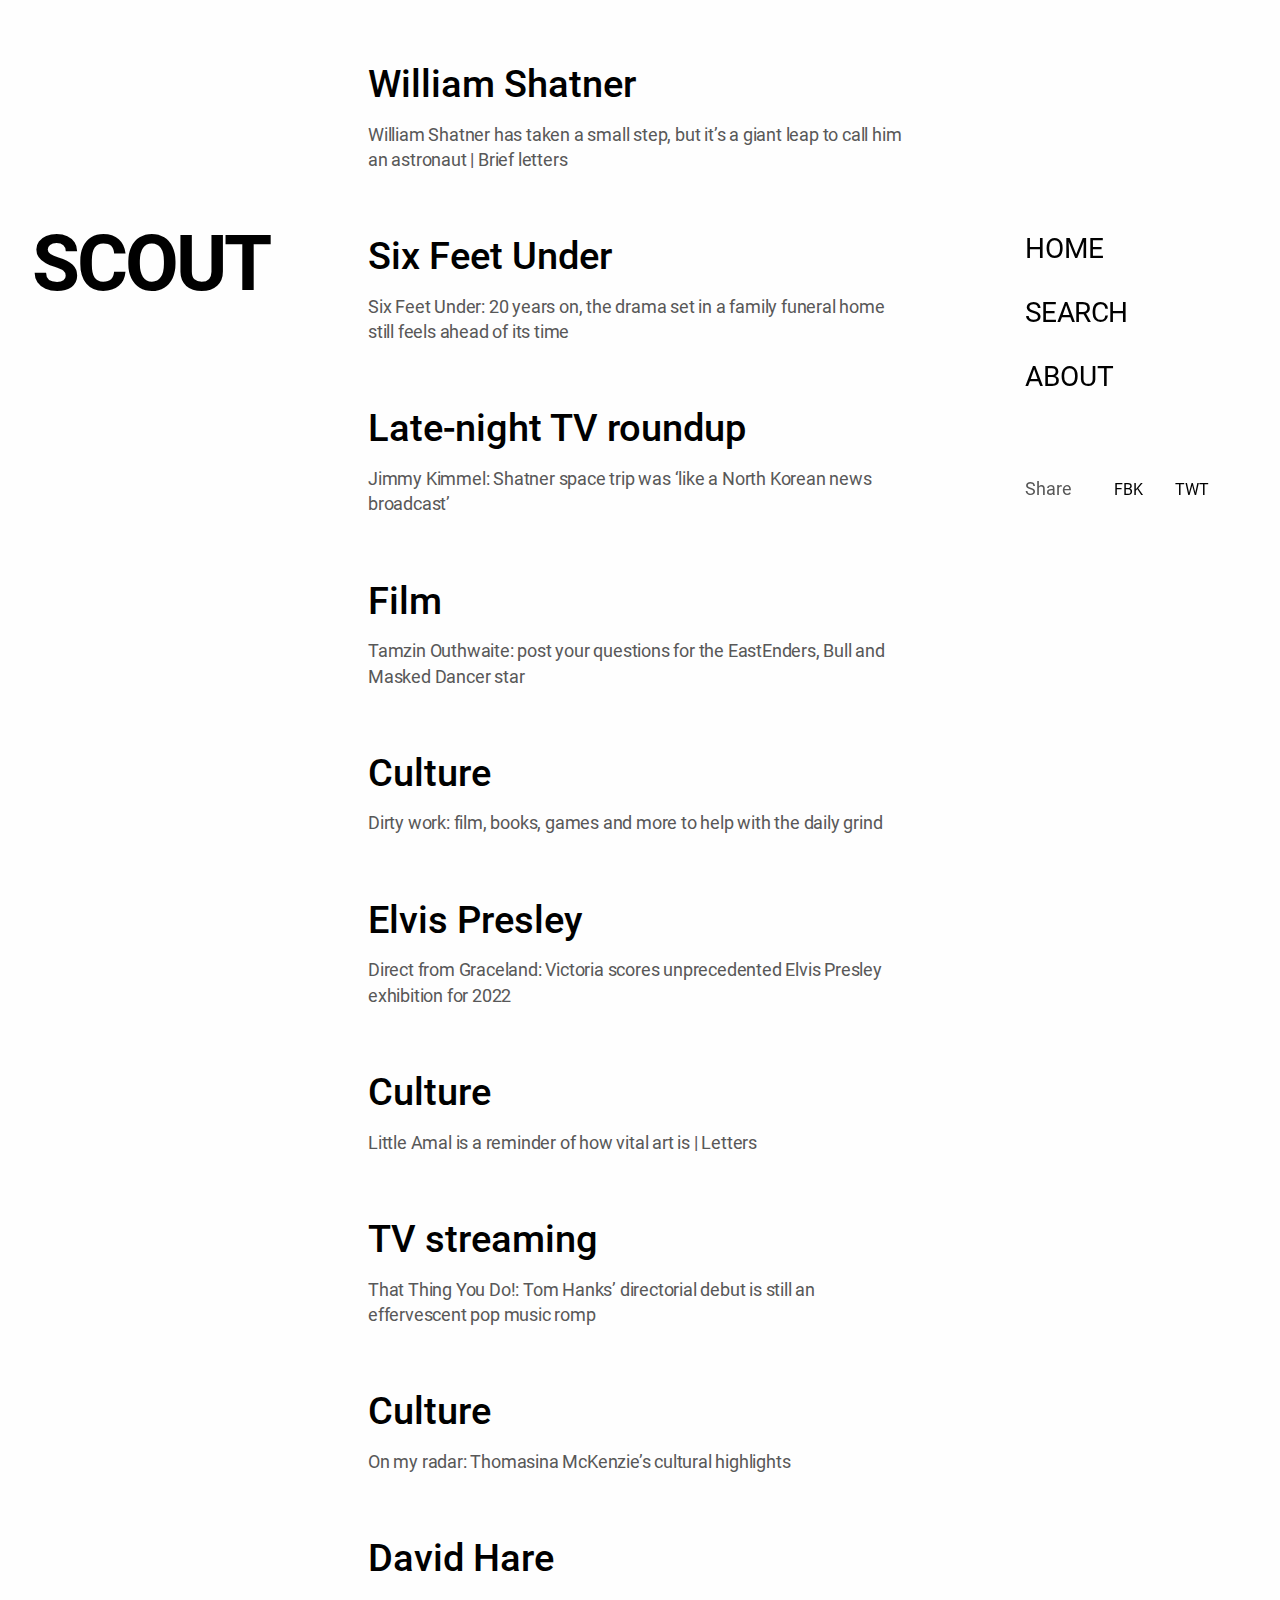
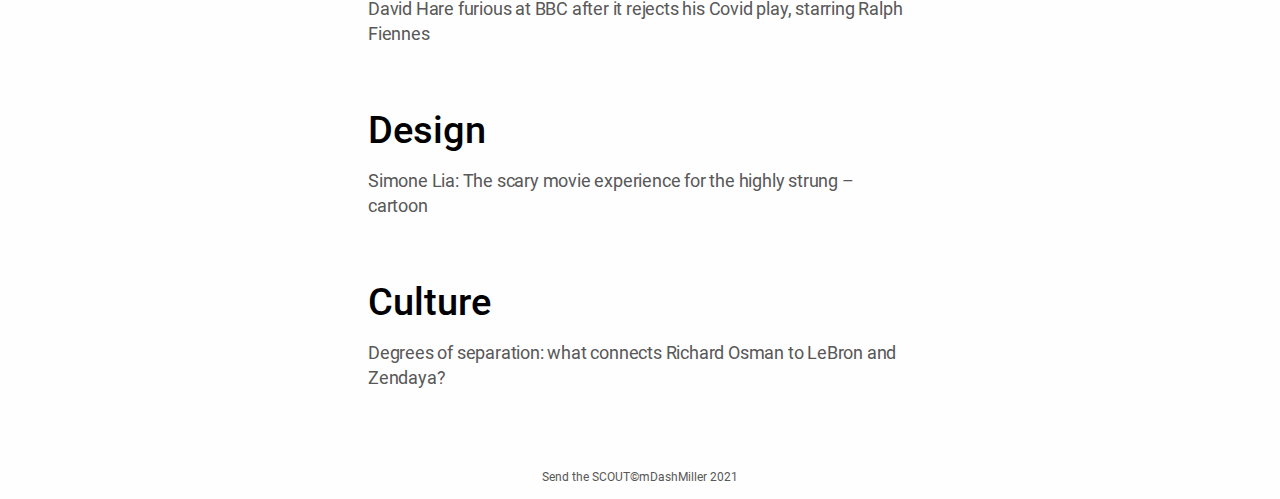
==== commit be7db6bc: "add desktop and ultrawide styles for /home" ====
--- a/index.html
+++ b/index.html
@@ -109,6 +109,60 @@
                 </button>
                 <button class="button search__close" type="button">
                   <span class="screen-reader-only">
+                    Close the search form
+                  </span>
+                  <svg class="button__icon" width="48" height="48" viewBox="0 0 48 48" xmlns="http://www.w3.org/2000/svg" role="presentation"><path d="M28.596 23.747 13.172 39.172l5.656 5.656 21-21-.077-.077.079-.078-20.478-20.5-5.66 5.654 14.904 14.92Z"/></svg>
+                </button>
+              </form>
+            </div>
+          </li>
+          <li class="desktop-menu__item">
+            <a class="t-link desktop-menu__item__link button" href="/about">ABOUT</a>
+          </li>
+        </ul>
+        <div class="desktop-share-section">
+          <span class="t-body-large share-section__cta">Share</span>
+          <a class="button button--social" href="http://facebook.com">
+            <span class="screen-reader-only"> on Facebook</span>
+            FBK
+          </a>
+          <a class="button button--social" href="http://twitter.com">
+            <span class="screen-reader-only"> on Twitter</span>
+            TWT
+          </a>
+        </div>
+      </nav>
+    </header>
+    <!-- Ultra-wide Header -->
+    <header class="ultra-wide-header">
+      <a class="t-brand ultra-wide-brand" href="/">SCOUT</a>
+      <!-- Ultra-wide Nav -->
+      <nav class="ultra-wide-menu">
+        <ul class="desktop-menu__items">
+          <li class="desktop-menu__item">
+            <a class="t-link desktop-menu__item__link button" href="/">HOME</a>
+          </li>
+          <li class="desktop-menu__item">
+            <button class="t-link desktop-menu__item__button button">
+              <span class="screen-reader-only">Open the </span>
+              SEARCH
+              <span class="screen-reader-only"> panel</span>
+            </button>
+            <!-- Search Panel -->
+            <div class="desktop-menu__item__search">
+              <form class="search" action="">
+                <label class="screen-reader-only" for="globalSearch">
+                  Search the Scout website
+                </label>
+                <input class="t-body-large search__input" type="search" id="globalSearch">
+                <button class="button search__submit" type="submit">
+                  <span class="screen-reader-only">
+                    Search
+                  </span>
+                  <svg class="button__icon" width="48" height="48" viewBox="0 0 48 48" xmlns="http://www.w3.org/2000/svg" role="presentation"><path fill-rule="evenodd" clip-rule="evenodd" d="M30.143 36.508A17.917 17.917 0 0 1 21 39c-9.941 0-18-8.059-18-18S11.059 3 21 3s18 8.059 18 18c0 3.7-1.116 7.139-3.03 9.998l10.343 9.5L40.9 46.39l-10.758-9.882ZM32 21c0 6.075-4.925 11-11 11s-11-4.925-11-11 4.925-11 11-11 11 4.925 11 11Z"/></svg>
+                </button>
+                <button class="button search__close" type="button">
+                  <span class="screen-reader-only">
                     Go back to the menu
                   </span>
                   <svg class="button__icon" width="48" height="48" viewBox="0 0 48 48" xmlns="http://www.w3.org/2000/svg" role="presentation"><path d="M20.404 24.253 35.828 8.828l-5.656-5.656-21 21 .077.076-.079.079 20.478 20.5 5.66-5.654-14.904-14.92Z"/></svg>
@@ -137,30 +191,32 @@
     <!-- Main Content -->
     <main class="main" id="mainContent">
       <h1 class="screen-reader-only">A list of new headlines</h1>
-      <h2 class="t-title-main lead-title">William Shatner</h2>
-      <h3 class="t-subtitle sub-title">William Shatner has taken a small step, but it’s a giant leap to call him an astronaut | Brief letters</h3>
-      <h2 class="t-title-main lead-title">Six Feet Under</h2>
-      <h3 class="t-subtitle sub-title">Six Feet Under: 20 years on, the drama set in a family funeral home still feels ahead of its time</h3>
-      <h2 class="t-title-main lead-title">Late-night TV roundup</h2>
-      <h3 class="t-subtitle sub-title">Jimmy Kimmel: Shatner space trip was ‘like a North Korean news broadcast’</h3>
-      <h2 class="t-title-main lead-title">Film</h2>
-      <h3 class="t-subtitle sub-title">Tamzin Outhwaite: post your questions for the EastEnders, Bull and Masked Dancer star</h3>
-      <h2 class="t-title-main lead-title">Culture</h2>
-      <h3 class="t-subtitle sub-title">Dirty work: film, books, games and more to help with the daily grind</h3>
-      <h2 class="t-title-main lead-title">Elvis Presley</h2>
-      <h3 class="t-subtitle sub-title">Direct from Graceland: Victoria scores unprecedented Elvis Presley exhibition for 2022</h3>
-      <h2 class="t-title-main lead-title">Culture</h2>
-      <h3 class="t-subtitle sub-title">Little Amal is a reminder of how vital art is | Letters</h3>
-      <h2 class="t-title-main lead-title">TV streaming</h2>
-      <h3 class="t-subtitle sub-title">That Thing You Do!: Tom Hanks’ directorial debut is still an effervescent pop music romp</h3>
-      <h2 class="t-title-main lead-title">Culture</h2>
-      <h3 class="t-subtitle sub-title">On my radar: Thomasina McKenzie’s cultural highlights</h3>
-      <h2 class="t-title-main lead-title">David Hare</h2>
-      <h3 class="t-subtitle sub-title">David Hare furious at BBC after it rejects his Covid play, starring Ralph Fiennes</h3>
-      <h2 class="t-title-main lead-title">Design</h2>
-      <h3 class="t-subtitle sub-title">Simone Lia: The scary movie experience for the highly strung – cartoon</h3>
-      <h2 class="t-title-main lead-title">Culture</h2>
-      <h3 class="t-subtitle sub-title">Degrees of separation: what connects Richard Osman to LeBron and Zendaya?</h3>
+      <div class="main__content-container">
+        <h2 class="t-title-main lead-title">William Shatner</h2>
+        <h3 class="t-subtitle sub-title">William Shatner has taken a small step, but it’s a giant leap to call him an astronaut | Brief letters</h3>
+        <h2 class="t-title-main lead-title">Six Feet Under</h2>
+        <h3 class="t-subtitle sub-title">Six Feet Under: 20 years on, the drama set in a family funeral home still feels ahead of its time</h3>
+        <h2 class="t-title-main lead-title">Late-night TV roundup</h2>
+        <h3 class="t-subtitle sub-title">Jimmy Kimmel: Shatner space trip was ‘like a North Korean news broadcast’</h3>
+        <h2 class="t-title-main lead-title">Film</h2>
+        <h3 class="t-subtitle sub-title">Tamzin Outhwaite: post your questions for the EastEnders, Bull and Masked Dancer star</h3>
+        <h2 class="t-title-main lead-title">Culture</h2>
+        <h3 class="t-subtitle sub-title">Dirty work: film, books, games and more to help with the daily grind</h3>
+        <h2 class="t-title-main lead-title">Elvis Presley</h2>
+        <h3 class="t-subtitle sub-title">Direct from Graceland: Victoria scores unprecedented Elvis Presley exhibition for 2022</h3>
+        <h2 class="t-title-main lead-title">Culture</h2>
+        <h3 class="t-subtitle sub-title">Little Amal is a reminder of how vital art is | Letters</h3>
+        <h2 class="t-title-main lead-title">TV streaming</h2>
+        <h3 class="t-subtitle sub-title">That Thing You Do!: Tom Hanks’ directorial debut is still an effervescent pop music romp</h3>
+        <h2 class="t-title-main lead-title">Culture</h2>
+        <h3 class="t-subtitle sub-title">On my radar: Thomasina McKenzie’s cultural highlights</h3>
+        <h2 class="t-title-main lead-title">David Hare</h2>
+        <h3 class="t-subtitle sub-title">David Hare furious at BBC after it rejects his Covid play, starring Ralph Fiennes</h3>
+        <h2 class="t-title-main lead-title">Design</h2>
+        <h3 class="t-subtitle sub-title">Simone Lia: The scary movie experience for the highly strung – cartoon</h3>
+        <h2 class="t-title-main lead-title">Culture</h2>
+        <h3 class="t-subtitle sub-title">Degrees of separation: what connects Richard Osman to LeBron and Zendaya?</h3>
+      </div>
     </main>
   </div>
 
--- a/app.css
+++ b/app.css
@@ -347,6 +347,23 @@
   background-color: transparent;
 }
 
+/* start ultrawide styles at min-width: 2223.3px */
+.ultra-wide-header:not(.ultra-wide-header--is-shown) {
+  display: none;
+}
+
+.ultra-wide-header--is-shown {
+  display: grid;
+  position: fixed;
+  top: 25%;
+  right: 0;
+  left: 0;
+  grid-template-columns: 20% 1fr 30%;
+  grid-template-rows: auto 1fr;
+  width: 100%;
+  background-color: transparent;
+}
+
 /* Brand */
 
 /* Mobile Brand */
@@ -364,11 +381,41 @@
 
 /* Desktop Brand */
 .desktop-brand {
-  padding-left: var(--space-default);
+  align-self: flex-start;
+  z-index: 1;
+}
+@media (max-width: 1206.3px) {
+  .desktop-brand {
+    padding-left: var(--space-default);
+  }
+}
+@media (min-width: 1206.4px) and (max-width: 1351.2px){
+  .desktop-brand {
+    padding-left: var(--space-double);
+  }
+}
+@media (min-width: 1351.3px) and (max-width: 1479.2px) {
+  .desktop-brand {
+    padding-left: var(--space-quad);
+  }
+}
+@media (min-width: 1479.3px) {
+  .desktop-brand {
+    padding-left: calc(var(--space-quad) + var(--space-double));
+  }
 }
 
 .desktop-brand,
 .desktop-brand:visited {
+  color: var(--color-black);
+}
+
+/* Ultra-wide Brand */
+.ultra-wide-brand,
+.ultra-wide-brand:visited {
+  grid-column: 1 / 2;
+  grid-row: 0 / 1;
+  justify-self: end;
   color: var(--color-black);
 }
 
@@ -480,10 +527,6 @@
 }
 
 /* Desktop Menu */
-.desktop-menu {
-  
-}
-
 .desktop-menu__items {
   display: flex;
   flex-direction: column;
@@ -515,12 +558,46 @@
 }
 .desktop-menu__item__search--is-open {
   display: block;
+  position: fixed;
+  top: 0;
+  right: 0;
   width: 100%;
-  /* height: 38rem;
-  position: fixed;
-  top: 10rem;
-  left: 0;
-  background-color: var(--color-paper-081); */
+  height: 100%;
+  padding-top: 30%;
+  background-color: var(--color-paper-081);
+}
+
+.desktop-menu__item__search--is-open .search {
+  gap: var(--space-quad);
+  width: 78rem;
+  position: absolute;
+  right: 8%;
+  top: 50%;
+  left: 50%;
+  transform: translateX(-50%);
+  top: 50%;
+  margin: 0;
+}
+
+.desktop-menu__item__search--is-open .search .search__close {
+  grid-row: 2 / -1;
+  grid-column: 3 / -1;
+}
+
+/* Ultra-wide Menu */
+.ultra-wide-menu {
+  grid-column: 3 / -1;
+  grid-row: 1 / -1;
+}
+@media (max-width: 2487.2px) {
+  .ultra-wide-menu {
+    justify-self: center;
+  }
+}
+@media (min-width: 2487.3px) {
+  .ultra-wide-menu {
+    justify-self: start;
+  }
 }
 
 /* Search */
@@ -640,11 +717,37 @@
   display: flex;
   flex-direction: row;
   align-items: center;
-  margin-right: var(--space-double);
+}
+@media (max-width: 1206.3px) {
+  .desktop-share-section {
+    margin-right: var(--space-double);
+  }
+}
+@media (min-width: 1206.4px) and (max-width: 1351.2px) {
+  .desktop-share-section {
+    margin-right: var(--space-quad)
+  }
+}
+@media (min-width: 1351.3px) and (max-width: 1479.2px) {
+  .desktop-share-section {
+    margin-right: calc(var(--space-quad) + var(--space-double));
+  }
+}
+@media (min-width: 1479.3px) and (max-width: 1967.2px) {
+  .desktop-share-section {
+    margin-right: var(--space-oct);
+  }
+}
+@media (min-width: 1967.3px) {
+  .desktop-share-section {
+    margin-right: calc(var(--space-oct) + var(--space-quad));
+  }
 }
 
 /* Main Content */
 .main {
+  display: flex;
+  flex-direction: column;
   margin-bottom: calc(var(--space-quad) + var(--space-default));
 }
 @media (max-width: 580.8px) {
@@ -667,12 +770,39 @@
     padding-left: calc(var(--space-quad) + var(--space-double));
   }
 }
-@media (min-width: 987.3px) {
+@media (min-width: 987.3px) and (max-width: 1206.3px) {
   .main {
     margin-top: var(--space-double);
     padding-top: 0;
-    padding-right: calc((var(--space-oct) * 2) + var(--space-default));
-    padding-left: calc((var(--space-oct) * 2) + var(--space-default));
+  }
+}
+
+.main__content-container {
+  align-self: center;
+}
+@media (max-width: 987.2px) {
+  .main__content-container {
+    max-width: none;
+  }
+}
+@media (min-width: 987.3px) and (max-width: 1055.2px) {
+  .main__content-container {
+    max-width: 44rem;
+  }
+}
+@media (min-width: 1055.3px) and (max-width: 1196.7px) {
+  .main__content-container {
+    max-width: 50rem;
+  }
+}
+@media (min-width: 1196.8px) and (max-width: 1592.8px) {
+  .main__content-container {
+    max-width: 60.8rem;
+  }
+}
+@media (min-width: 1592.9px) {
+  .main__content-container {
+    max-width: 69.8rem;
   }
 }
 
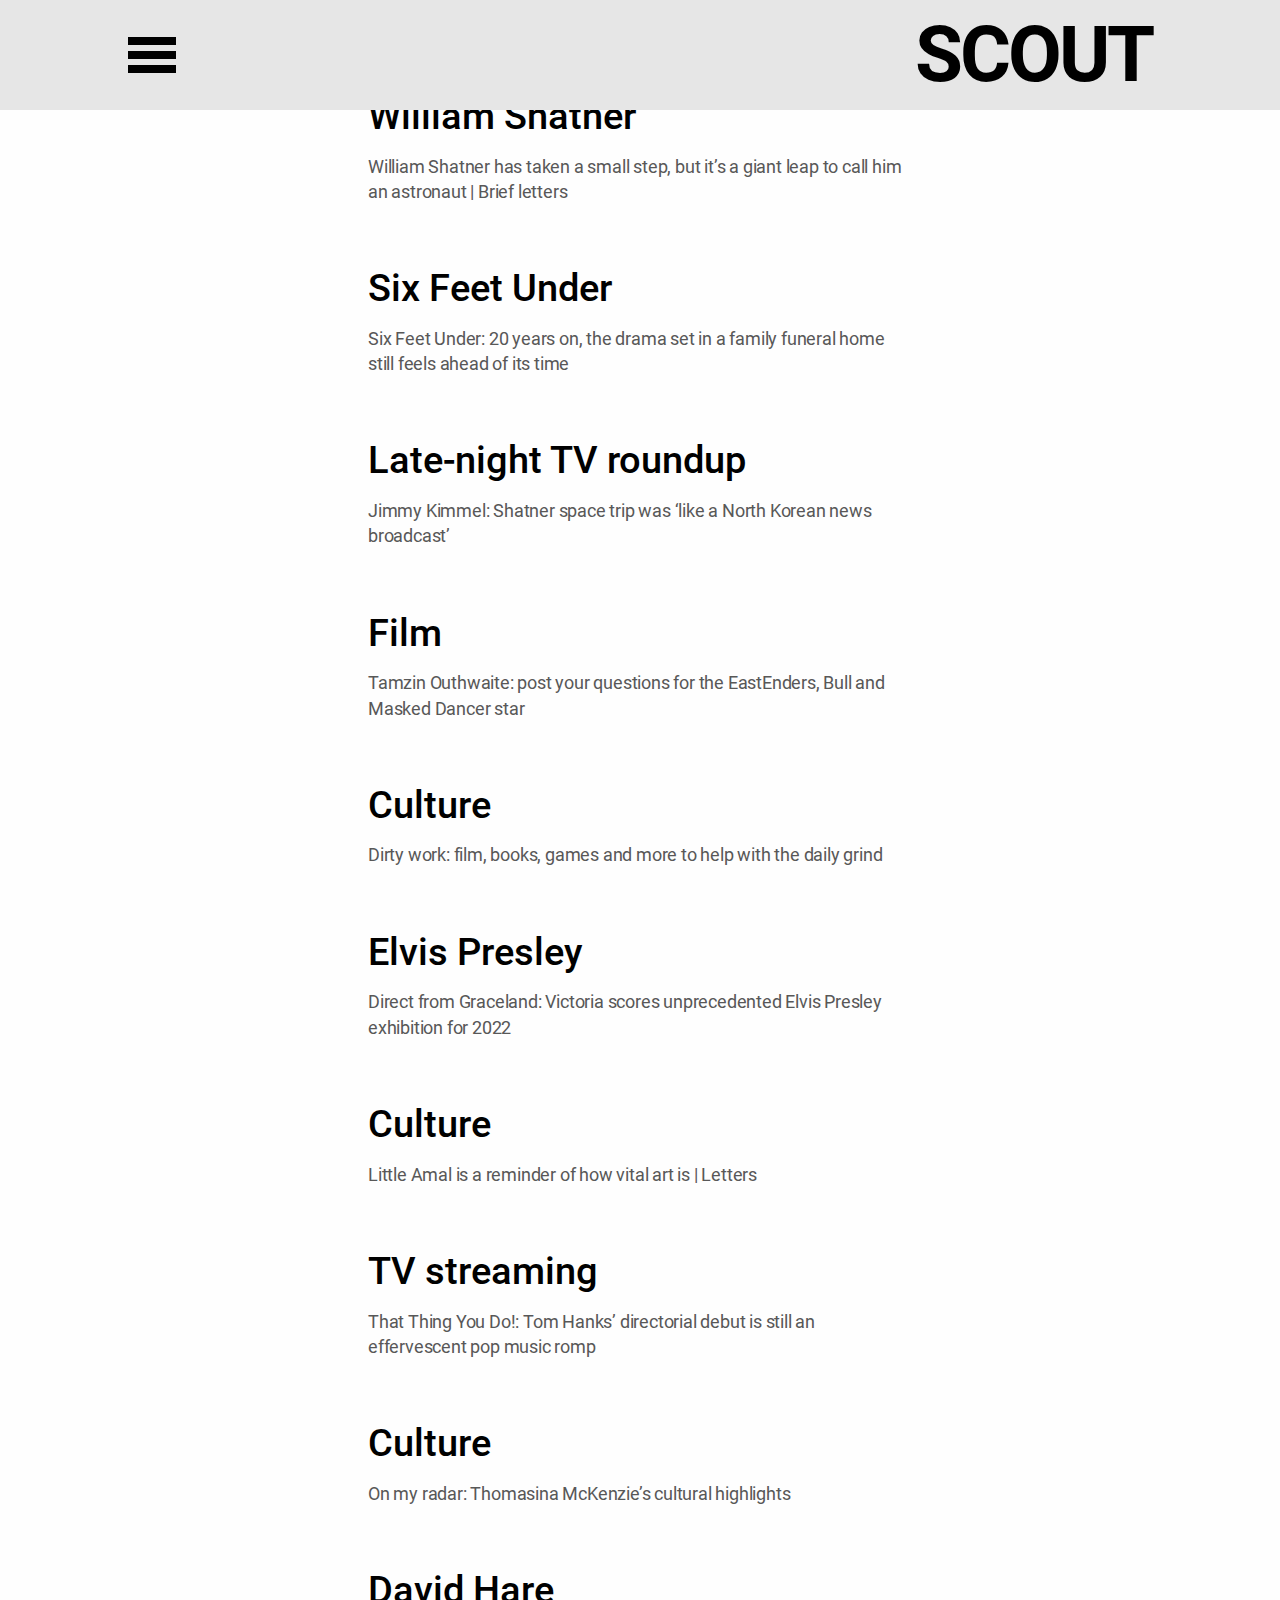
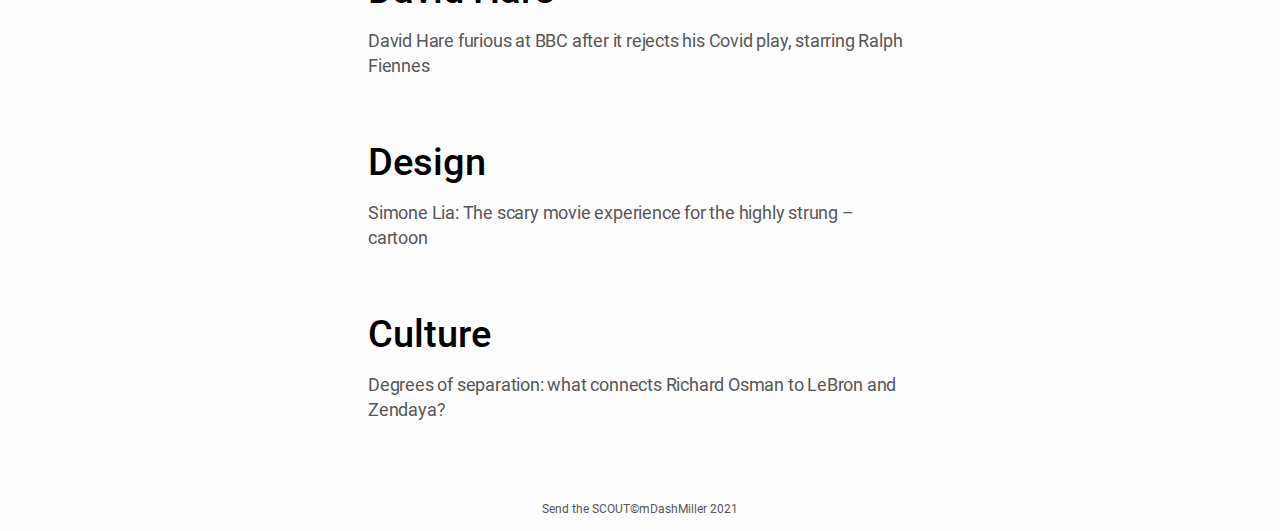
==== commit 4af508be: "add more accurate breakpoints for large mobile" ====
--- a/index.html
+++ b/index.html
@@ -11,7 +11,7 @@
   <div class="content">
     <!-- <a class="skip-nav" href="#mainContent">Skip to Main Content</a> -->
     <!-- Mobile Header -->
-    <header class="mobile-header">
+    <header class="mobile-header mobile-header--is-shown">
       <a class="t-brand mobile-brand" href="/">SCOUT</a>
       <button class="button">
         <span class="screen-reader-only">
@@ -80,7 +80,7 @@
       </button>
     </header>
     <!-- Desktop Header -->
-    <header class="desktop-header desktop-header--is-shown">
+    <header class="desktop-header">
       <a class="t-brand desktop-brand" href="/">SCOUT</a>
       <!-- Desktop Nav -->
       <nav class="desktop-menu">
--- a/app.css
+++ b/app.css
@@ -274,7 +274,6 @@
   fill: var(--color-black);
 }
 
-/* start desktop styles at min-width 987.3 */
 /* Header */
 
 /* Mobile Header */
@@ -294,6 +293,11 @@
   min-height: 1.12rem;
   background-color: var(--color-cement-074);
 }
+@media (max-width: 396.8px) {
+  .mobile-header--is-shown {
+    max-height: 8rem;
+  }
+}
 @media (max-width: 580.8px) {
   .mobile-header--is-shown {
     padding-right: var(--space-double);
@@ -306,7 +310,7 @@
     padding-left: var(--space-quad);
   }
 }
-@media (max-width: 700.8px) {
+@media (min-width: 396.9px) and (max-width: 700.8px) {
   .mobile-header--is-shown {
     max-height: 10.4rem;
   }
@@ -328,6 +332,8 @@
     padding-left: var(--space-oct);
   }
 }
+
+/* start desktop styles at (min-width 1068.9) */
 
 /* Desktop Header */
 .desktop-header:not(.desktop-header--is-shown) {
@@ -605,6 +611,7 @@
   display: grid;
   grid-template-rows: auto;
   grid-template-columns: 4.8rem 1fr 4.8rem;
+  max-width: 68rem;
 }
 @media (max-width: 344.8px) {
   .search {
@@ -750,49 +757,58 @@
   flex-direction: column;
   margin-bottom: calc(var(--space-quad) + var(--space-default));
 }
-@media (max-width: 580.8px) {
+@media (max-width: 494.4px) {
   .main {
     padding-right: var(--space-double);
     padding-left: var(--space-double);
   }
 }
-@media (min-width: 580.9px) and (max-width: 704.8px){
+@media (min-width: 494.5px) and (max-width: 595.2px){
   .main {
     padding-right: var(--space-quad);
     padding-left: var(--space-quad);
   }
 }
-@media (min-width: 704.9px) and (max-width: 987.2px) {
+@media (min-width: 595.3px) and (max-width: 1068.8px) {
   .main {
-    margin-top: var(--space-quad);
-    padding-top: var(--space-double);
     padding-right: calc(var(--space-quad) + var(--space-double));
     padding-left: calc(var(--space-quad) + var(--space-double));
   }
 }
-@media (min-width: 987.3px) and (max-width: 1206.3px) {
+/* @media (min-width: 1068.9px) and (max-width: 1206.3px) {
   .main {
     margin-top: var(--space-double);
     padding-top: 0;
   }
-}
+} */
 
 .main__content-container {
   align-self: center;
 }
-@media (max-width: 987.2px) {
+
+@media (max-width: 396.8px) {
+  .main__content-container { 
+    margin-top: calc(var(--space-oct) -  var(--space-default));
+  }
+}
+@media (min-width: 396.9px) and (max-width: 1068.8px) {
+  .main__content-container { 
+    margin-top: calc(var(--space-oct) +  var(--space-default));
+  }
+}
+@media (max-width: 740.8px) {
   .main__content-container {
     max-width: none;
   }
 }
-@media (min-width: 987.3px) and (max-width: 1055.2px) {
+@media (min-width: 1068.9px) {
   .main__content-container {
-    max-width: 44rem;
-  }
-}
-@media (min-width: 1055.3px) and (max-width: 1196.7px) {
+    margin-top: var(--space-quad);
+  }
+}
+@media (min-width: 740.9px) and (max-width: 1196.7px) {
   .main__content-container {
-    max-width: 50rem;
+    max-width: 54rem;
   }
 }
 @media (min-width: 1196.8px) and (max-width: 1592.8px) {
@@ -817,15 +833,9 @@
     padding-left: var(--space-double);
   }
 }
-@media (max-width: 700.8px) {
-  .lead-title:first-of-type {
-    margin-top: calc(var(--space-double) + var(--space-default) + var(--space-half));
-  }
-}
-@media (min-width: 700.9px) {
-  .lead-title:first-of-type {
-    margin-top: var(--space-quad);
-  }
+
+.lead-title:first-of-type {
+  margin-top: var(--space-double);
 }
 
 .sub-title {
@@ -843,58 +853,26 @@
 
 /* Article Title */
 .article__title {
-  margin-top: var(--space-quad);
-}
-@media (max-width: 360.8px) {
+  margin-top: 0;
+}
+@media (max-width: 458.4px) {
   .article__title {
-    padding-right: 0;
-    padding-left: 0;
-  }
-}
-@media (min-width: 360.9px) and (max-width: 434.4px) {
+    margin-bottom: var(--space-double);
+  }
+}
+@media (min-width: 458.5px) and (max-width: 771.2px){
   .article__title {
-    padding-right: var(--space-half);
-    padding-left: var(--space-half);
-  }
-}
-@media (max-width: 378.3px) {
+    margin-bottom: var(--space-quad);
+  }
+}
+@media (min-width: 771.3px) and (max-width: 1068.8px) {
+  .article__title {
+    margin-bottom: var(--space-quad);
+  }
+}
+@media (min-width: 1068.9px) {
   .article__title {
     margin-bottom: calc(var(--space-double) + var(--space-default));
-  }
-}
-@media (min-width: 378.4px) and (max-width: 771.2px){
-  .article__title {
-    margin-bottom: var(--space-quad);
-  }
-}
-@media (min-width: 434.5px) and (max-width: 523.2px) {
-  .article__title {
-    padding-right: var(--space-default);
-    padding-left: var(--space-default);
-  }
-}
-@media (min-width: 523.3px) and (max-width: 648.7px) {
-  .article__title {
-    padding-right: var(--space-double);
-    padding-left: var(--space-double);
-  }
-}
-@media (min-width: 648.8px) and (max-width: 882.3px) {
-  .article__title {
-    padding-right: calc(var(--space-double) + var(--space-default));
-    padding-left: calc(var(--space-double) + var(--space-default));
-  }
-}
-@media (min-width: 771.3px) {
-  .article__title {
-    margin-top: calc(var(--space-quad) + var(--space-double));
-    margin-bottom: calc(var(--space-quad) + var(--space-double));
-  }
-}
-@media (min-width: 882.4px) {
-  .article__title {
-    padding-right: calc(var(--space-quad) + var(--space-double));
-    padding-left: calc(var(--space-quad) + var(--space-double));
   }
 }
 
@@ -904,74 +882,33 @@
   margin-bottom: var(--space-default);
   color: var(--color-charcoal-44);
 }
-@media (max-width: 360.8px) {
-  .article__content {
-    padding-right: 0;
-    padding-left: 0;
-  }
-}
-@media (min-width: 360.9px) and (max-width: 434.4px) {
-  .article__content {
-    padding-right: var(--space-half);
-    padding-left: var(--space-half);
-  }
-}
-@media (min-width: 434.5px) and (max-width: 523.2px) {
-  .article__content {
-    padding-right: var(--space-default);
-    padding-left: var(--space-default);
-  }
-}
-@media (min-width: 523.3px) and (max-width: 648.7px) {
-  .article__content {
-    padding-right: var(--space-double);
-    padding-left: var(--space-double);
-  }
-}
-@media (min-width: 648.8px) and (max-width: 882.3px) {
-  .article__content {
-    padding-right: calc(var(--space-double) + var(--space-default));
-    padding-left: calc(var(--space-double) + var(--space-default));
-  }
-}
-@media (min-width: 882.4px) {
-  .article__content {
-    padding-right: calc(var(--space-quad) + var(--space-double));
-    padding-left: calc(var(--space-quad) + var(--space-double));
-  }
-}
+
 .article__content:first-of-type::before {
   content: '';
+  display: block;
   width: 4.8rem;
-  height: 0.4rem;
-  display: block;
+  margin-bottom: var(--space-default);
   background-color: var(--color-charcoal-89);
 }
-@media (max-width: 771.2px) {
+@media (max-width: 1068.8px) {
   .article__content:first-of-type::before {
-    margin-bottom: var(--space-default);
-  }
-}
-@media (min-width: 771.3px) {
+    height: 0.4rem;
+  }
+}
+@media (min-width: 1068.9px) {
   .article__content:first-of-type::before {
-    margin-bottom: var(--space-double);
-  }
-}
+    height: 0.6rem;
+  }
+}
+
 .article__content:last-of-type {
   margin-bottom: 0;
   padding-bottom: var(--space-double);
 }
 
 /* About Page */
-@media (min-width: 900.8px) {
-  .about {
-    padding-right: var(--space-double);
-    padding-left: var(--space-double);
-  }
-}
-
 .about__title {
-  margin-top: var(--space-quad);
+  margin-top: 0;
   margin-bottom: var(--space-double);
 }
 
@@ -995,6 +932,8 @@
 }
 
 .about__content {
+  margin-top: var(--space-default);
+  margin-bottom: var(--space-default);
   color: var(--color-charcoal-44)
 }
 
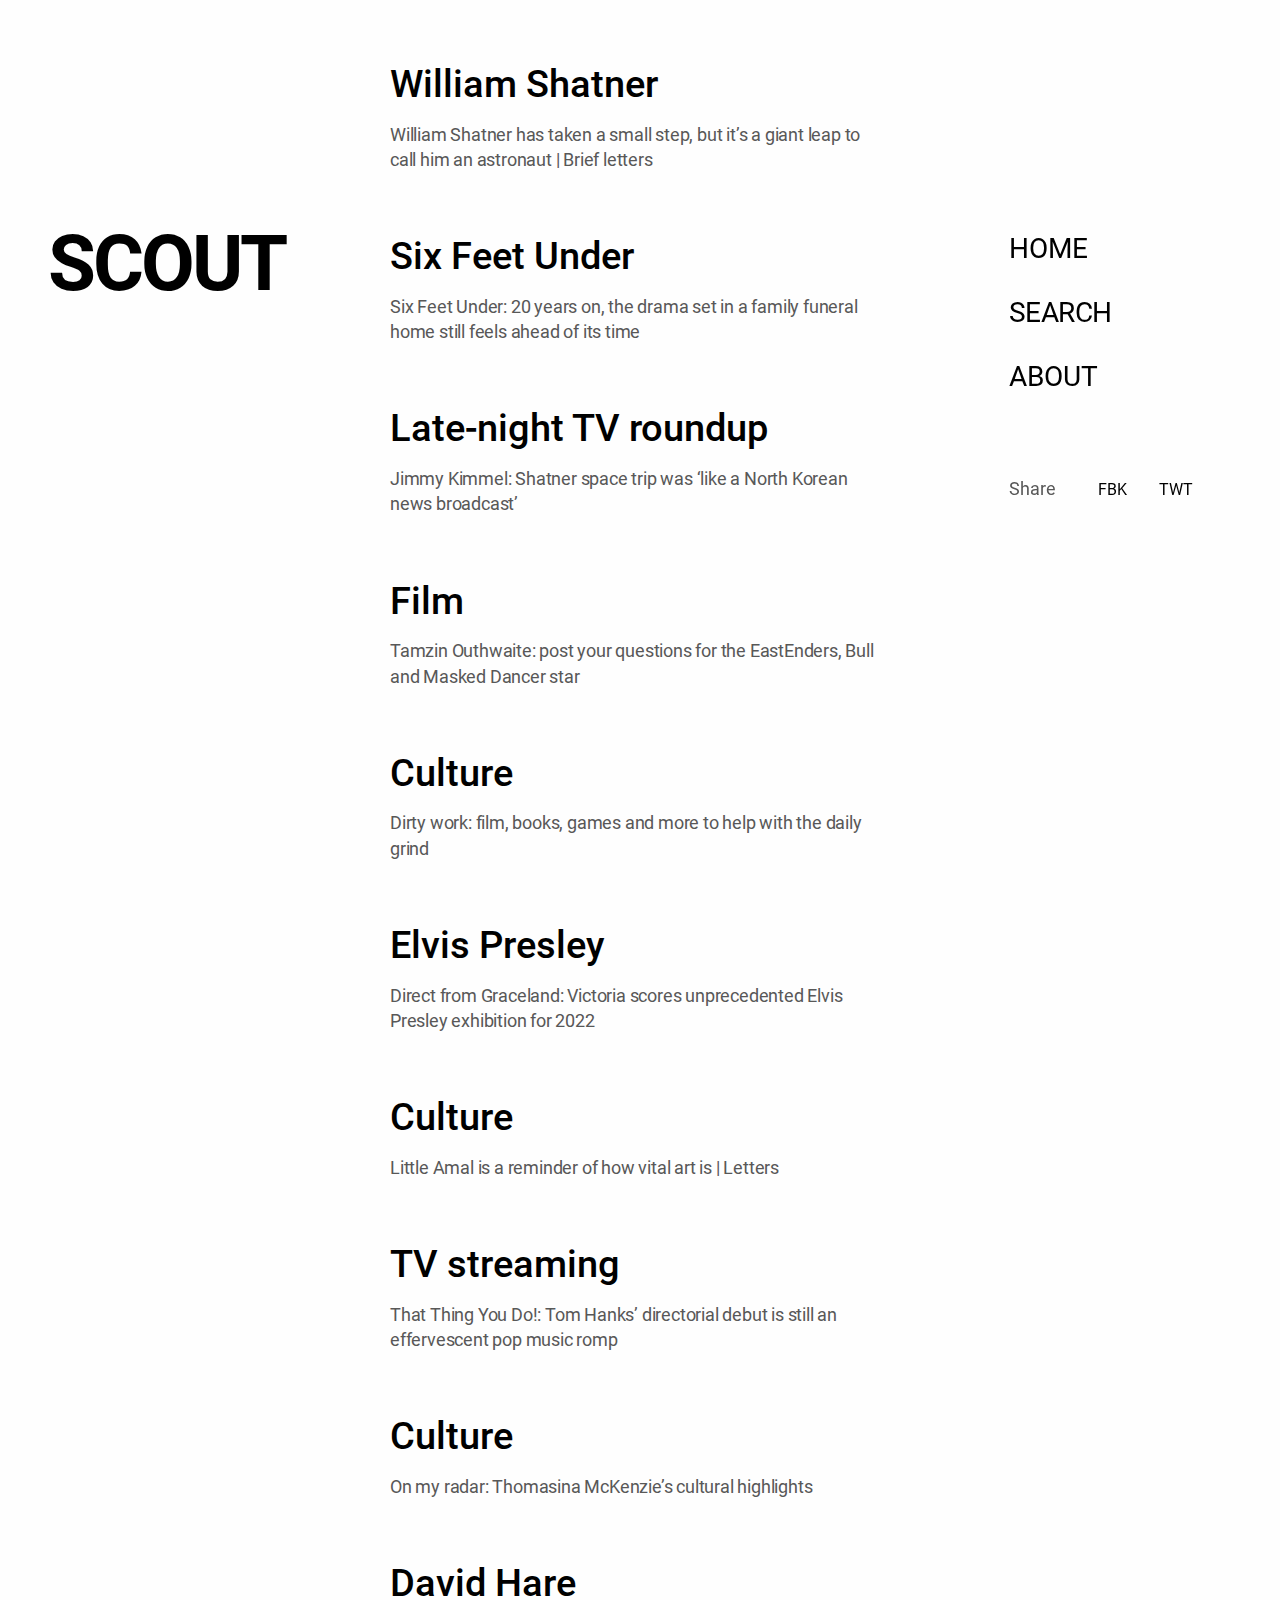
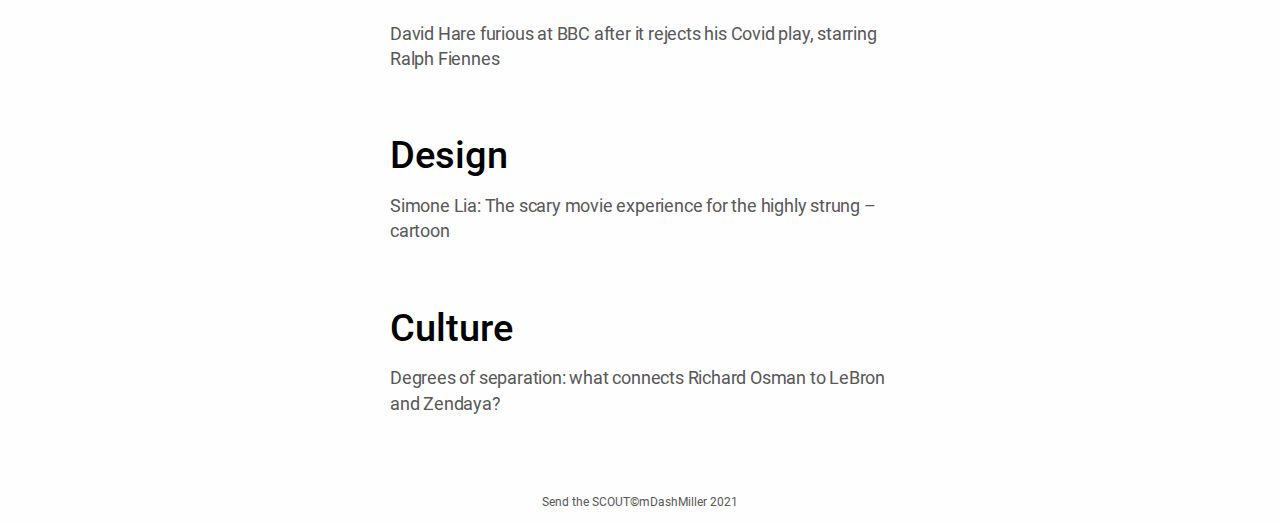
==== commit 25cf00d8: "adjust menu position for desktop" ====
--- a/index.html
+++ b/index.html
@@ -11,7 +11,7 @@
   <div class="content">
     <!-- <a class="skip-nav" href="#mainContent">Skip to Main Content</a> -->
     <!-- Mobile Header -->
-    <header class="mobile-header mobile-header--is-shown">
+    <header class="mobile-header">
       <a class="t-brand mobile-brand" href="/">SCOUT</a>
       <button class="button">
         <span class="screen-reader-only">
@@ -80,7 +80,7 @@
       </button>
     </header>
     <!-- Desktop Header -->
-    <header class="desktop-header">
+    <header class="desktop-header desktop-header--is-shown">
       <a class="t-brand desktop-brand" href="/">SCOUT</a>
       <!-- Desktop Nav -->
       <nav class="desktop-menu">
--- a/app.css
+++ b/app.css
@@ -390,17 +390,22 @@
   align-self: flex-start;
   z-index: 1;
 }
-@media (max-width: 1206.3px) {
+@media (max-width: 1175.2px) {
   .desktop-brand {
     padding-left: var(--space-default);
   }
 }
-@media (min-width: 1206.4px) and (max-width: 1351.2px){
+@media (min-width: 1175.3px) and (max-width: 1207.2px){
   .desktop-brand {
     padding-left: var(--space-double);
   }
 }
-@media (min-width: 1351.3px) and (max-width: 1479.2px) {
+@media (min-width: 1207.3px) and (max-width: 1370.4px) {
+  .desktop-brand {
+    padding-left: calc(var(--space-double) + var(--space-default));
+  }
+}
+@media (min-width: 1370.5px) and (max-width: 1479.2px) {
   .desktop-brand {
     padding-left: var(--space-quad);
   }
@@ -725,27 +730,32 @@
   flex-direction: row;
   align-items: center;
 }
-@media (max-width: 1206.3px) {
+@media (max-width: 1175.2px) {
   .desktop-share-section {
     margin-right: var(--space-double);
   }
 }
-@media (min-width: 1206.4px) and (max-width: 1351.2px) {
+@media (min-width: 1175.3px) and (max-width: 1207.2px) {
   .desktop-share-section {
     margin-right: var(--space-quad)
   }
 }
-@media (min-width: 1351.3px) and (max-width: 1479.2px) {
+@media (min-width: 1207.3px) and (max-width: 1370.4px) {
+  .desktop-share-section {
+    margin-right: calc(var(--space-quad) + var(--space-default));
+  }
+}
+@media (min-width: 1370.5px) and (max-width: 1479.2px) {
   .desktop-share-section {
     margin-right: calc(var(--space-quad) + var(--space-double));
   }
 }
-@media (min-width: 1479.3px) and (max-width: 1967.2px) {
+@media (min-width: 1479.3px) and (max-width: 1560.7px) {
   .desktop-share-section {
     margin-right: var(--space-oct);
   }
 }
-@media (min-width: 1967.3px) {
+@media (min-width: 1560.8px) {
   .desktop-share-section {
     margin-right: calc(var(--space-oct) + var(--space-quad));
   }
@@ -803,22 +813,27 @@
 }
 @media (min-width: 1068.9px) {
   .main__content-container {
-    margin-top: var(--space-quad);
-  }
-}
-@media (min-width: 740.9px) and (max-width: 1196.7px) {
+    margin-top: 0;
+  }
+}
+@media (min-width: 740.9px) and (max-width: 1068.8px) {
   .main__content-container {
     max-width: 54rem;
   }
 }
-@media (min-width: 1196.8px) and (max-width: 1592.8px) {
+@media (min-width: 1068.9px) and (max-width: 1119.2px) {
   .main__content-container {
-    max-width: 60.8rem;
-  }
-}
-@media (min-width: 1592.9px) {
+    max-width: 47.6rem;
+  }
+}
+@media (min-width: 1119.3px) and (max-width: 1319.2px) {
   .main__content-container {
-    max-width: 69.8rem;
+    max-width: 50rem;
+  }
+}
+@media (min-width: 1319.3px) {
+  .main__content-container {
+    max-width: 60rem;
   }
 }
 
@@ -827,26 +842,10 @@
   margin-top: var(--space-quad);
   margin-bottom: var(--space-default);
 }
-@media (min-width: 900.8px) {
-  .lead-title {
-    padding-right: var(--space-double);
-    padding-left: var(--space-double);
-  }
-}
-
-.lead-title:first-of-type {
-  margin-top: var(--space-double);
-}
 
 .sub-title {
   margin: 0;
   color: var(--color-charcoal-65);
-}
-@media (min-width: 900.8px) {
-  .sub-title {
-    padding-right: var(--space-double);
-    padding-left: var(--space-double);
-  }
 }
 
 /* Articles Page */
